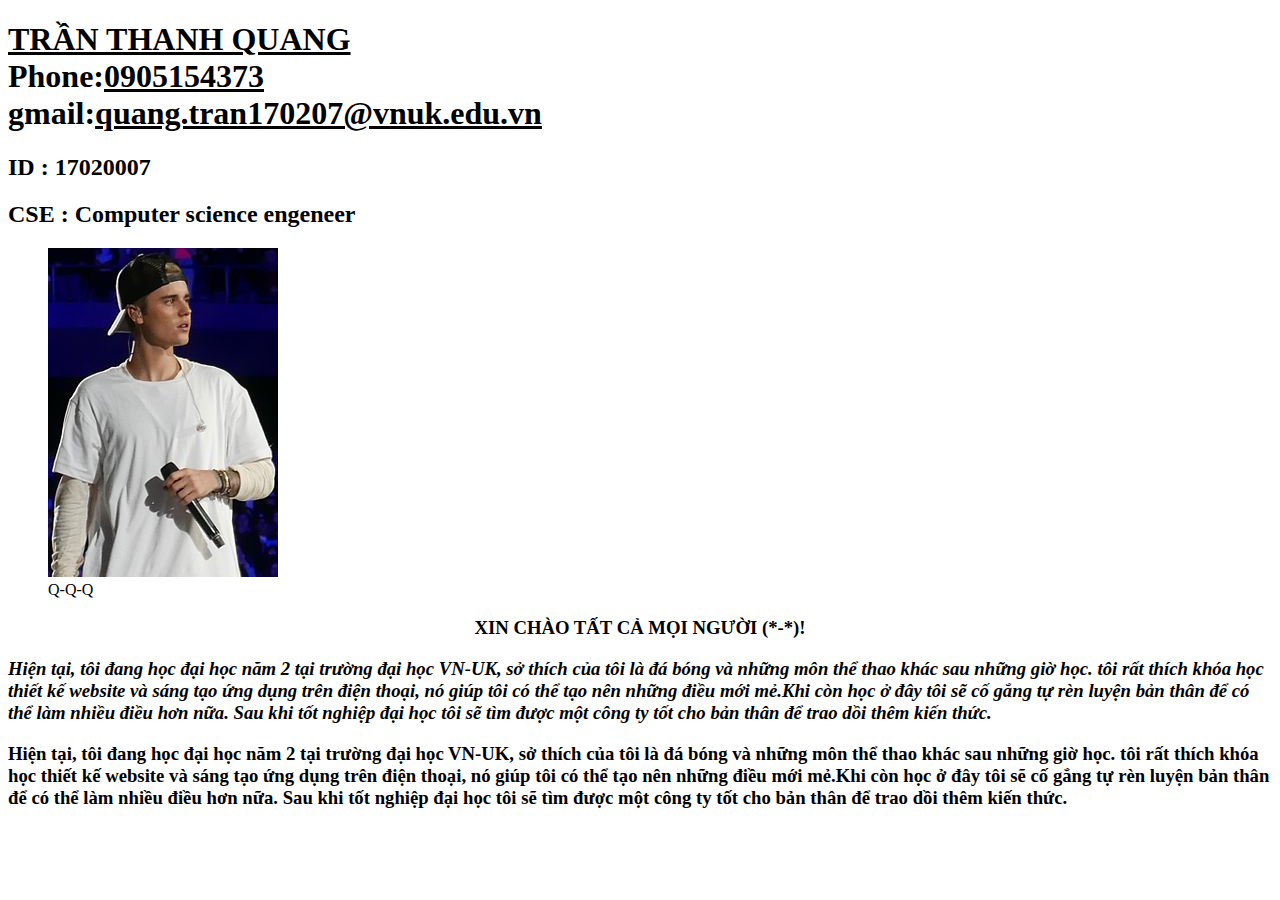
==== index.html @ 054e53ad "123" ====
<!DOCTYPE html>
<html>
  <head>
    <link rel="stylesheet" type = "text/css" href="./css/app.css">
    <meta charset="utf-8">
    <title>
      PERSON
    </title>
  </head>
  <body>
    <h1>
      <u>TRẦN THANH QUANG </u>   <br> Phone:<u>0905154373</u>     <br>      gmail:<u>quang.tran170207@vnuk.edu.vn</u>
    </h1>
    <h2>
      ID : 17020007
    </h2>
    <h2>
      CSE : Computer science engeneer
    </h2>
    <figure>
      <img src ="./images/Justin_Bieber_body.jpg" alt ="Quang">
      <figcaption>
        Q-Q-Q
      <figcaption>
    </figure>
    <h3>
    <p style="text-align:center;">
    <b>
      XIN CHÀO TẤT CẢ MỌI NGƯỜI (*-*)!
    </b>
    </p>
    <p>
    <i>
      Hiện tại, tôi đang học đại học năm 2 tại trường đại học VN-UK, sở thích của tôi là đá bóng và những môn thể thao khác sau những giờ học.
tôi rất thích khóa học thiết kế website và sáng tạo ứng dụng trên điện thoại, nó giúp tôi có thể tạo nên những điều mới mẻ.Khi còn học ở đây
tôi sẽ cố gắng tự rèn luyện bản thân để có thể làm nhiều điều hơn nữa. Sau khi tốt nghiệp đại học tôi sẽ tìm được một công ty tốt cho bản thân để trao dồi thêm kiến thức.
    </i>
    </p>
    <p>
    Hiện tại, tôi đang học đại học năm 2 tại trường đại học VN-UK, sở thích của tôi là đá bóng và những môn thể thao khác sau những giờ học.
tôi rất thích khóa học thiết kế website và sáng tạo ứng dụng trên điện thoại, nó giúp tôi có thể tạo nên những điều mới mẻ.Khi còn học ở đây
tôi sẽ cố gắng tự rèn luyện bản thân để có thể làm nhiều điều hơn nữa. Sau khi tốt nghiệp đại học tôi sẽ tìm được một công ty tốt cho bản thân để trao dồi thêm kiến thức.
    </p>
    </h3>
  </body>
</html>
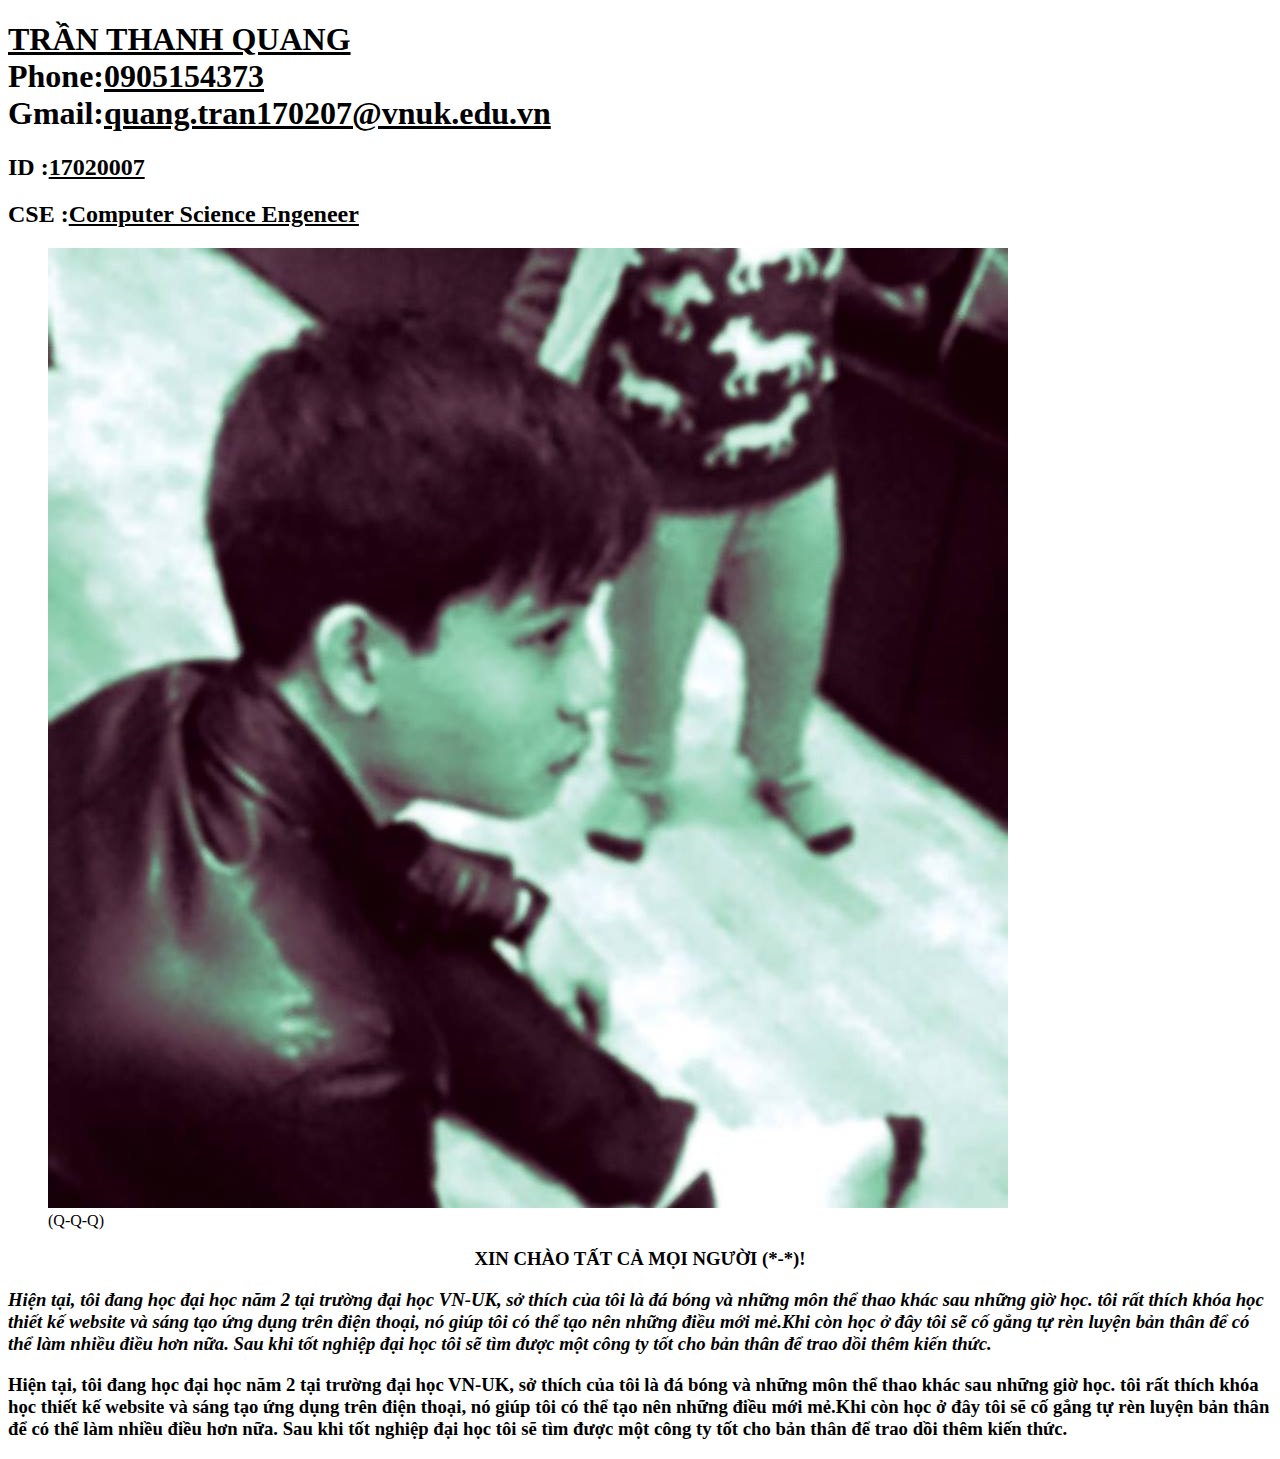
==== commit f25439df: "123123" ====
--- a/index.html
+++ b/index.html
@@ -9,18 +9,18 @@
   </head>
   <body>
     <h1>
-      <u>TRẦN THANH QUANG </u>   <br> Phone:<u>0905154373</u>     <br>      gmail:<u>quang.tran170207@vnuk.edu.vn</u>
+      <u>TRẦN THANH QUANG </u>   <br> Phone:<u>0905154373</u>     <br>      Gmail:<u>quang.tran170207@vnuk.edu.vn</u>
     </h1>
     <h2>
-      ID : 17020007
+      ID :<u>17020007</u>
     </h2>
     <h2>
-      CSE : Computer science engeneer
+      CSE :<u>Computer Science Engeneer</u>
     </h2>
     <figure>
-      <img src ="./images/Justin_Bieber_body.jpg" alt ="Quang">
+      <img src ="./images/thanhquang.jpg" alt ="Quang">
       <figcaption>
-        Q-Q-Q
+        (Q-Q-Q)
       <figcaption>
     </figure>
     <h3>
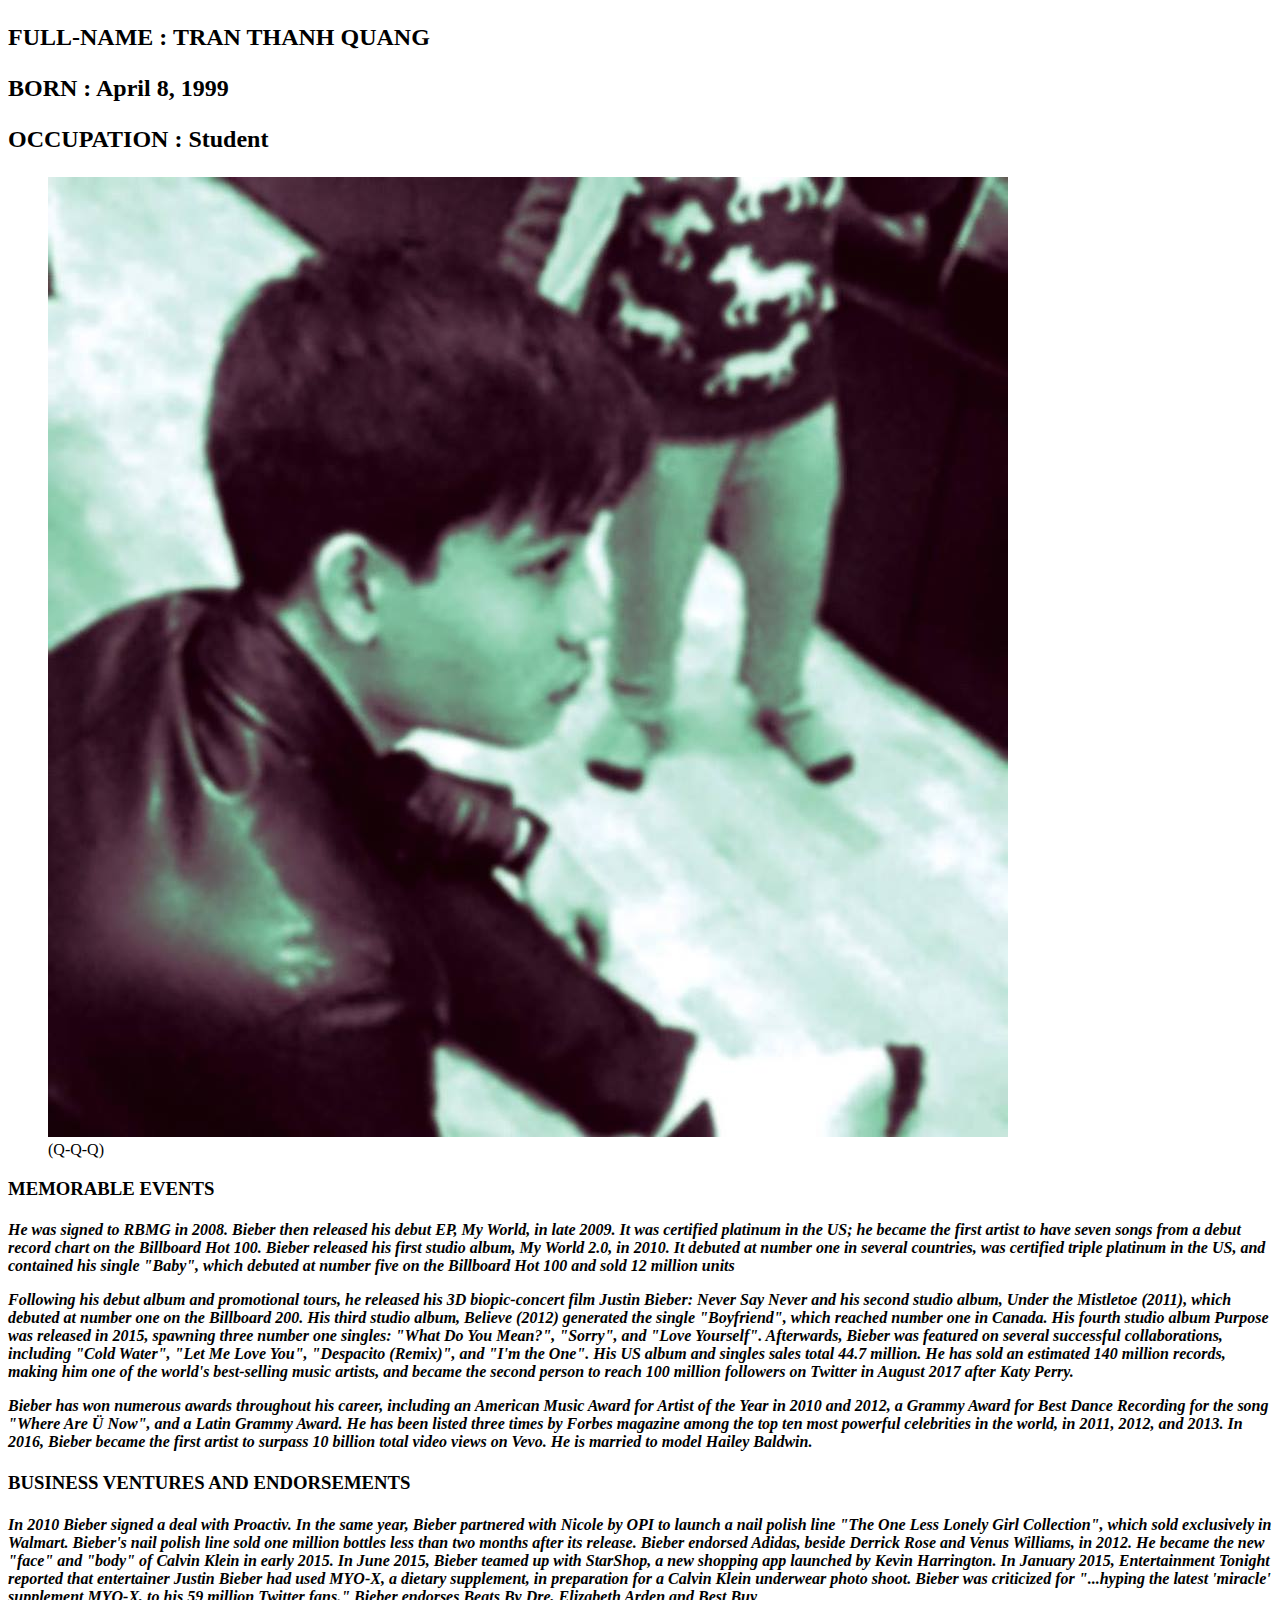
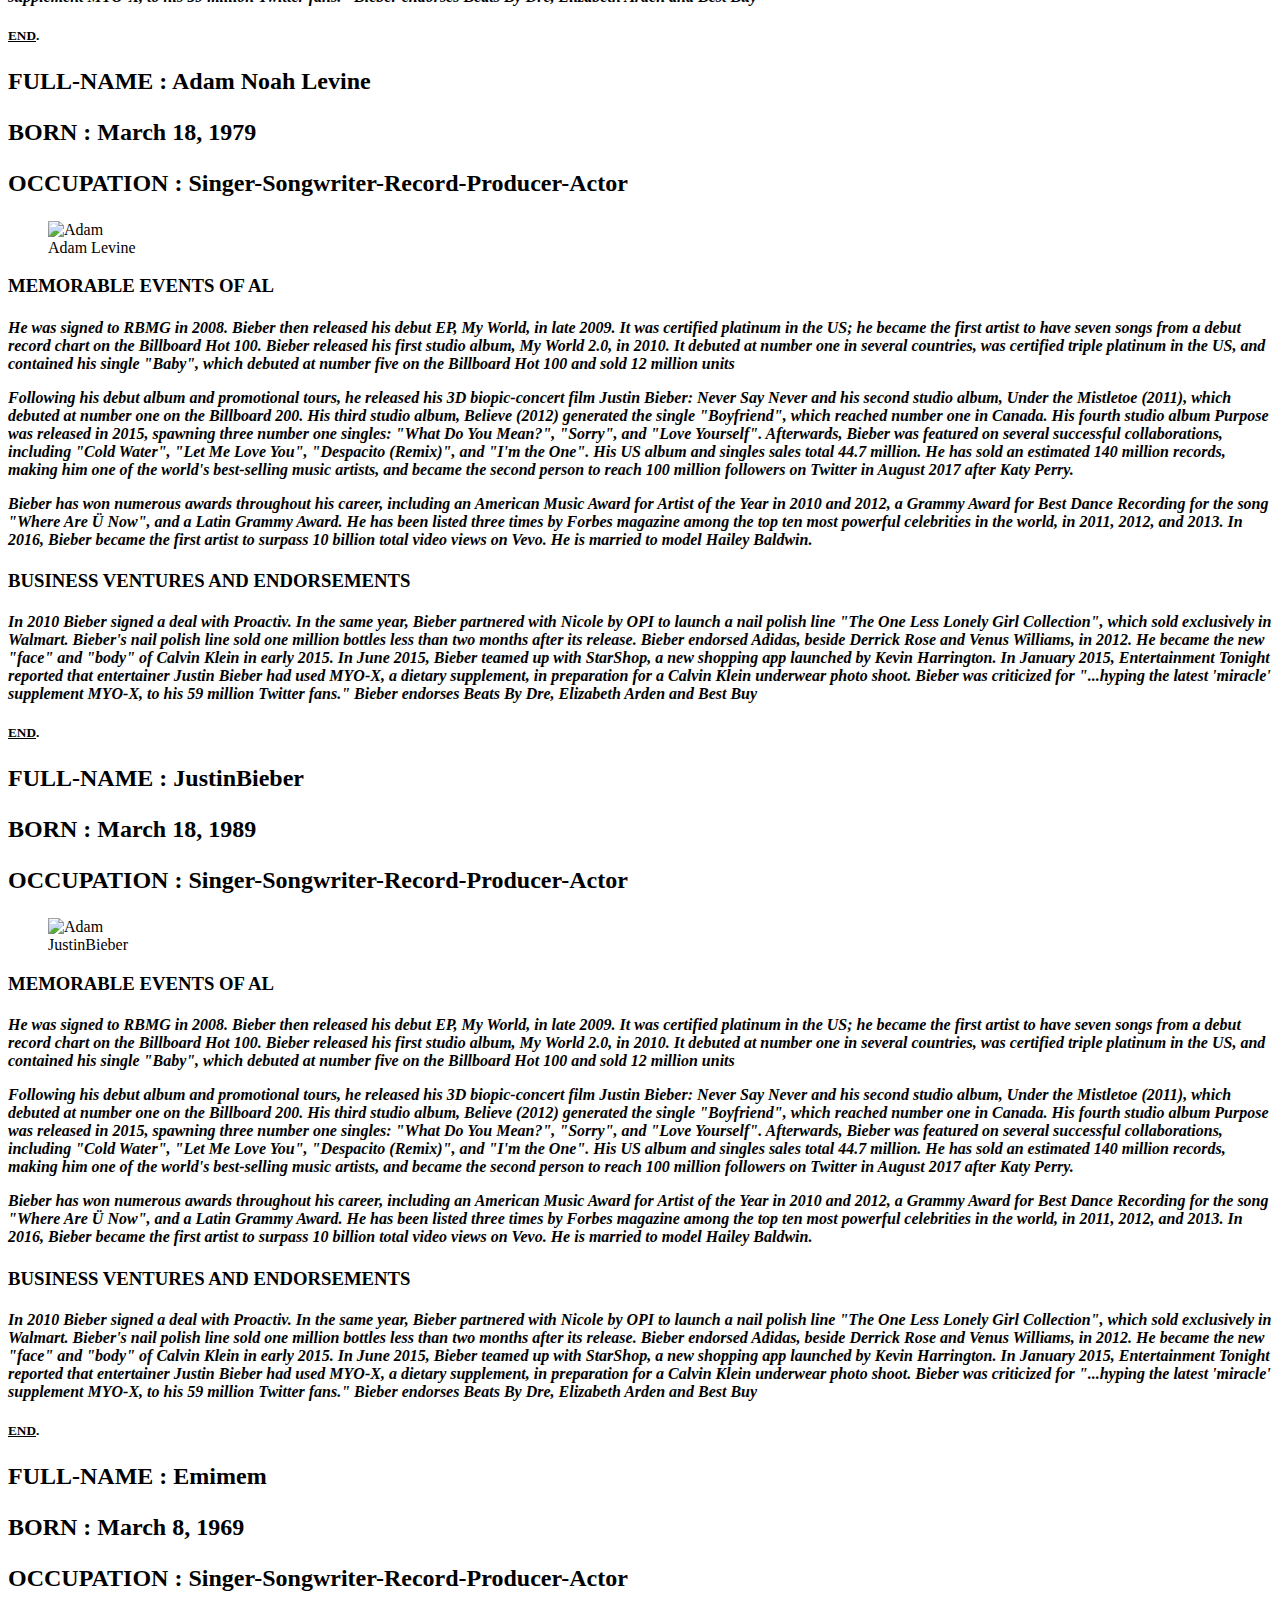
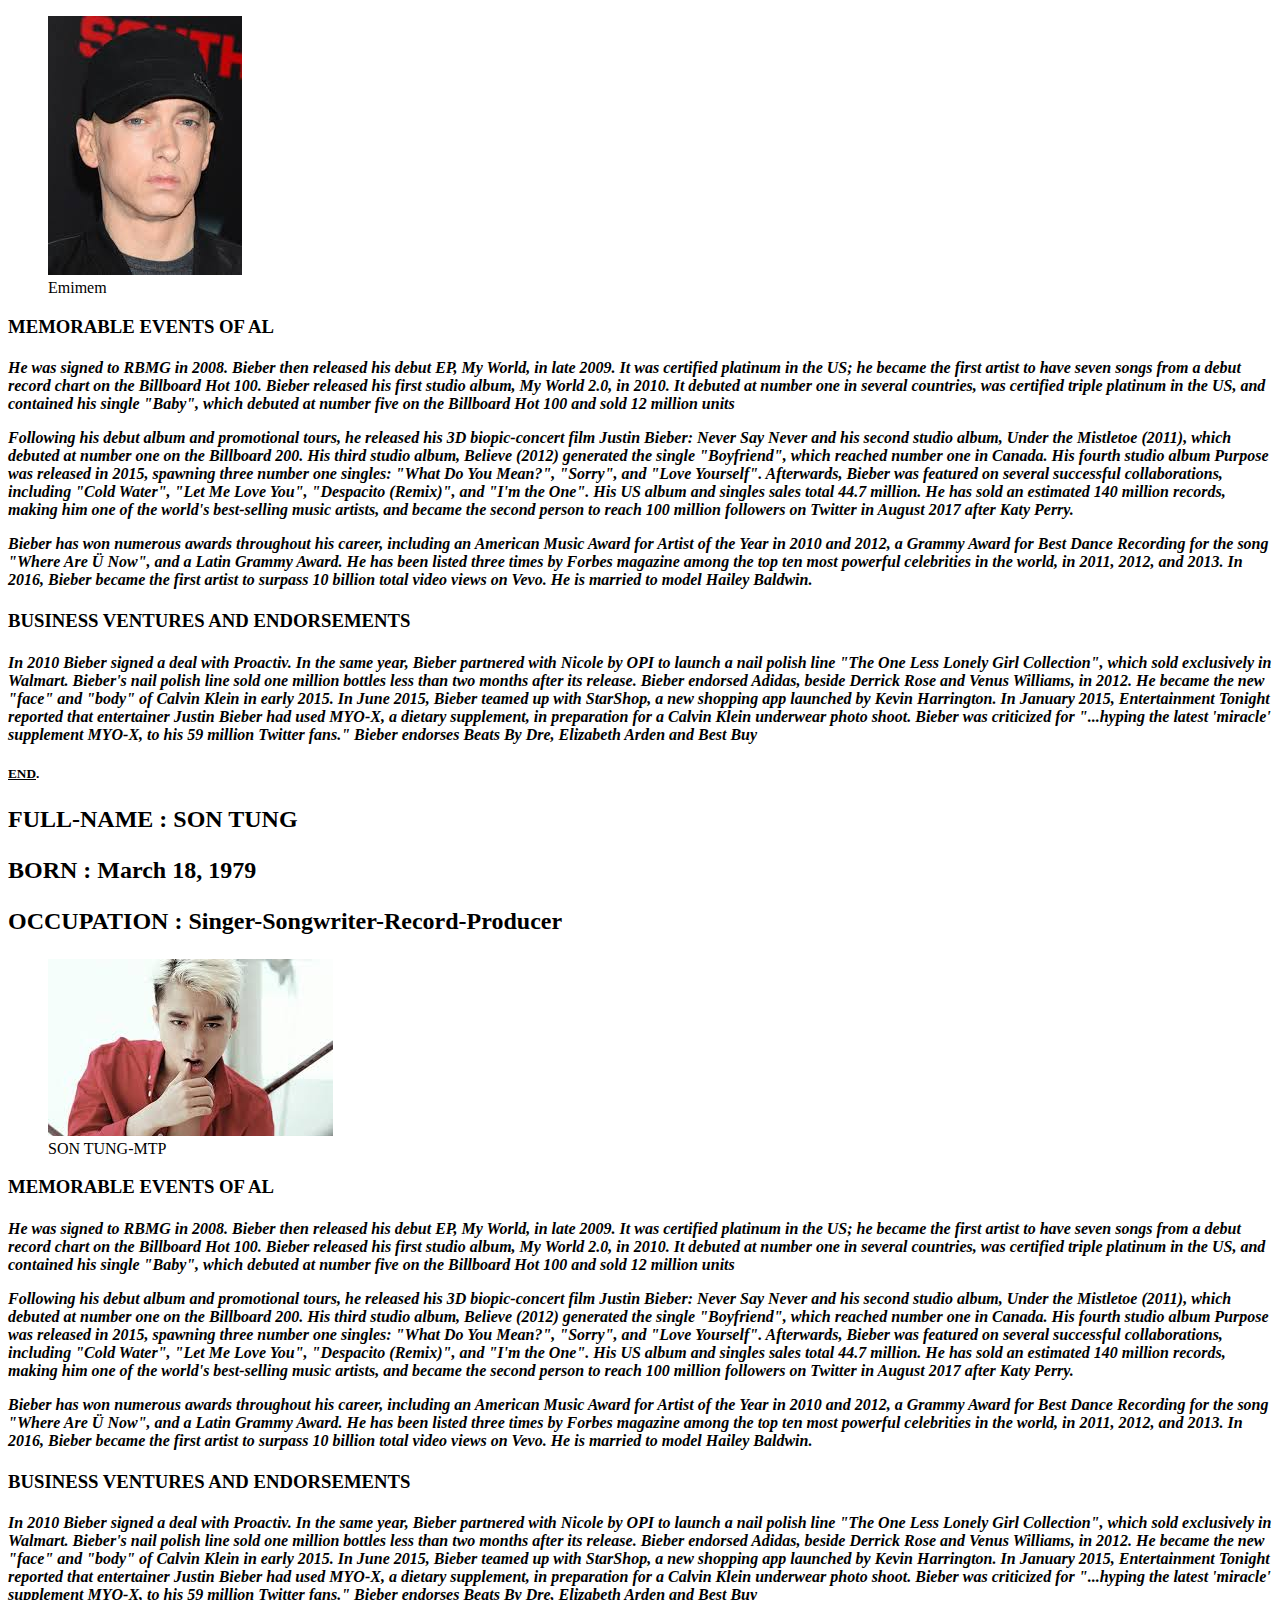
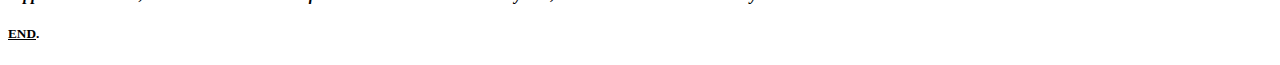
==== commit 58bd0acb: "thanhquang" ====
--- a/index.html
+++ b/index.html
@@ -4,18 +4,20 @@
     <link rel="stylesheet" type = "text/css" href="./css/app.css">
     <meta charset="utf-8">
     <title>
-      PERSON
+      ME
     </title>
   </head>
   <body>
-    <h1>
-      <u>TRẦN THANH QUANG </u>   <br> Phone:<u>0905154373</u>     <br>      Gmail:<u>quang.tran170207@vnuk.edu.vn</u>
-    </h1>
-    <h2>
-      ID :<u>17020007</u>
-    </h2>
-    <h2>
-      CSE :<u>Computer Science Engeneer</u>
+    <h2>
+      <p>
+        FULL-NAME : TRAN THANH QUANG
+      </p>
+      <p>
+        BORN : April 8, 1999
+      </p>
+      <p>
+        OCCUPATION : Student
+      </p>
     </h2>
     <figure>
       <img src ="./images/thanhquang.jpg" alt ="Quang">
@@ -24,23 +26,267 @@
       <figcaption>
     </figure>
     <h3>
-    <p style="text-align:center;">
-    <b>
-      XIN CHÀO TẤT CẢ MỌI NGƯỜI (*-*)!
-    </b>
-    </p>
-    <p>
-    <i>
-      Hiện tại, tôi đang học đại học năm 2 tại trường đại học VN-UK, sở thích của tôi là đá bóng và những môn thể thao khác sau những giờ học.
-tôi rất thích khóa học thiết kế website và sáng tạo ứng dụng trên điện thoại, nó giúp tôi có thể tạo nên những điều mới mẻ.Khi còn học ở đây
-tôi sẽ cố gắng tự rèn luyện bản thân để có thể làm nhiều điều hơn nữa. Sau khi tốt nghiệp đại học tôi sẽ tìm được một công ty tốt cho bản thân để trao dồi thêm kiến thức.
-    </i>
-    </p>
-    <p>
-    Hiện tại, tôi đang học đại học năm 2 tại trường đại học VN-UK, sở thích của tôi là đá bóng và những môn thể thao khác sau những giờ học.
-tôi rất thích khóa học thiết kế website và sáng tạo ứng dụng trên điện thoại, nó giúp tôi có thể tạo nên những điều mới mẻ.Khi còn học ở đây
-tôi sẽ cố gắng tự rèn luyện bản thân để có thể làm nhiều điều hơn nữa. Sau khi tốt nghiệp đại học tôi sẽ tìm được một công ty tốt cho bản thân để trao dồi thêm kiến thức.
-    </p>
-    </h3>
+        MEMORABLE EVENTS
+    </h3>
+    <h4>
+      <p>
+        <i>
+        He was signed to RBMG in 2008. Bieber then released his debut EP, My World, in late 2009. It was certified platinum in the US; he became the first artist to have seven songs from a debut record chart on the Billboard Hot 100. Bieber released his first studio album, My World 2.0, in 2010.
+        It debuted at number one in several countries, was certified triple platinum in the US, and contained his single "Baby", which debuted at number five on the Billboard Hot 100 and sold 12 million units
+        </i>
+      </p>
+      <p>
+        <i>
+        Following his debut album and promotional tours, he released his 3D biopic-concert film Justin Bieber: Never Say Never and his second studio album, Under the Mistletoe (2011), which debuted at number one on the Billboard 200. His third studio album, Believe (2012) generated the single "Boyfriend",
+        which reached number one in Canada. His fourth studio album Purpose was released in 2015, spawning three number one singles: "What Do You Mean?", "Sorry", and "Love Yourself". Afterwards, Bieber was featured on several successful collaborations, including "Cold Water", "Let Me Love You", "Despacito (Remix)",
+        and "I'm the One". His US album and singles sales total 44.7 million. He has sold an estimated 140 million records, making him one of the world's best-selling music artists, and became the second person to reach 100 million followers on Twitter in August 2017 after Katy Perry.
+        </i>
+      </p>
+      <p>
+        <i>
+        Bieber has won numerous awards throughout his career, including an American Music Award for Artist of the Year in 2010 and 2012, a Grammy Award for Best Dance Recording for the song "Where Are Ü Now", and a Latin Grammy Award. He has been listed three times by Forbes magazine among the top ten most powerful celebrities in the world,
+        in 2011, 2012, and 2013. In 2016, Bieber became the first artist to surpass 10 billion total video views on Vevo. He is married to model Hailey Baldwin.
+        </i>
+      </p>
+    </h4>
+    <h3>
+        BUSINESS VENTURES AND ENDORSEMENTS
+    </h3>
+    <h4>
+      <p>
+        <i>
+          In 2010 Bieber signed a deal with Proactiv. In the same year, Bieber partnered with Nicole by OPI to launch a nail polish line "The One Less Lonely Girl Collection", which sold exclusively in Walmart. Bieber's nail polish line sold one million bottles less than two months after its release.
+          Bieber endorsed Adidas, beside Derrick Rose and Venus Williams, in 2012. He became the new "face" and "body" of Calvin Klein in early 2015. In June 2015, Bieber teamed up with StarShop, a new shopping app launched by Kevin Harrington.
+          In January 2015, Entertainment Tonight reported that entertainer Justin Bieber had used MYO-X, a dietary supplement, in preparation for a Calvin Klein underwear photo shoot. Bieber was criticized for "...hyping the latest 'miracle' supplement MYO-X, to his 59 million Twitter fans." Bieber endorses Beats By Dre, Elizabeth Arden and Best Buy
+        </i>
+      </p>
+    </h4>
+    <h5>
+      <u>END</u>.
+    </h5>
+    <h2>
+      <p>
+        FULL-NAME : Adam Noah Levine
+      </p>
+      <p>
+        BORN : March 18, 1979
+      </p>
+      <p>
+        OCCUPATION : Singer-Songwriter-Record-Producer-Actor
+      </p>
+    </h2>
+    <figure>
+      <img src="./images/Adamface.jpg" alt="Adam">
+      <figcaption>
+         Adam Levine
+      </figcaption>
+    </figure>
+    <h3>
+        MEMORABLE EVENTS OF AL
+    </h3>
+    <h4>
+      <p>
+        <i>
+        He was signed to RBMG in 2008. Bieber then released his debut EP, My World, in late 2009. It was certified platinum in the US; he became the first artist to have seven songs from a debut record chart on the Billboard Hot 100. Bieber released his first studio album, My World 2.0, in 2010.
+        It debuted at number one in several countries, was certified triple platinum in the US, and contained his single "Baby", which debuted at number five on the Billboard Hot 100 and sold 12 million units
+        </i>
+      </p>
+      <p>
+        <i>
+        Following his debut album and promotional tours, he released his 3D biopic-concert film Justin Bieber: Never Say Never and his second studio album, Under the Mistletoe (2011), which debuted at number one on the Billboard 200. His third studio album, Believe (2012) generated the single "Boyfriend",
+        which reached number one in Canada. His fourth studio album Purpose was released in 2015, spawning three number one singles: "What Do You Mean?", "Sorry", and "Love Yourself". Afterwards, Bieber was featured on several successful collaborations, including "Cold Water", "Let Me Love You", "Despacito (Remix)",
+        and "I'm the One". His US album and singles sales total 44.7 million. He has sold an estimated 140 million records, making him one of the world's best-selling music artists, and became the second person to reach 100 million followers on Twitter in August 2017 after Katy Perry.
+        </i>
+      </p>
+      <p>
+        <i>
+        Bieber has won numerous awards throughout his career, including an American Music Award for Artist of the Year in 2010 and 2012, a Grammy Award for Best Dance Recording for the song "Where Are Ü Now", and a Latin Grammy Award. He has been listed three times by Forbes magazine among the top ten most powerful celebrities in the world,
+        in 2011, 2012, and 2013. In 2016, Bieber became the first artist to surpass 10 billion total video views on Vevo. He is married to model Hailey Baldwin.
+        </i>
+      </p>
+    </h4>
+    <h3>
+        BUSINESS VENTURES AND ENDORSEMENTS
+    </h3>
+    <h4>
+      <p>
+        <i>
+          In 2010 Bieber signed a deal with Proactiv. In the same year, Bieber partnered with Nicole by OPI to launch a nail polish line "The One Less Lonely Girl Collection", which sold exclusively in Walmart. Bieber's nail polish line sold one million bottles less than two months after its release.
+          Bieber endorsed Adidas, beside Derrick Rose and Venus Williams, in 2012. He became the new "face" and "body" of Calvin Klein in early 2015. In June 2015, Bieber teamed up with StarShop, a new shopping app launched by Kevin Harrington.
+          In January 2015, Entertainment Tonight reported that entertainer Justin Bieber had used MYO-X, a dietary supplement, in preparation for a Calvin Klein underwear photo shoot. Bieber was criticized for "...hyping the latest 'miracle' supplement MYO-X, to his 59 million Twitter fans." Bieber endorses Beats By Dre, Elizabeth Arden and Best Buy
+        </i>
+      </p>
+    </h4>
+    <h5>
+      <u>END</u>.
+    </h5>
+    <h2>
+      <p>
+        FULL-NAME : JustinBieber
+      </p>
+      <p>
+        BORN : March 18, 1989
+      </p>
+      <p>
+        OCCUPATION : Singer-Songwriter-Record-Producer-Actor
+      </p>
+    </h2>
+    <figure>
+      <img src="./images/Justinface.jpg" alt="Adam">
+      <figcaption>
+         JustinBieber
+      </figcaption>
+    </figure>
+    <h3>
+        MEMORABLE EVENTS OF AL
+    </h3>
+    <h4>
+      <p>
+        <i>
+        He was signed to RBMG in 2008. Bieber then released his debut EP, My World, in late 2009. It was certified platinum in the US; he became the first artist to have seven songs from a debut record chart on the Billboard Hot 100. Bieber released his first studio album, My World 2.0, in 2010.
+        It debuted at number one in several countries, was certified triple platinum in the US, and contained his single "Baby", which debuted at number five on the Billboard Hot 100 and sold 12 million units
+        </i>
+      </p>
+      <p>
+        <i>
+        Following his debut album and promotional tours, he released his 3D biopic-concert film Justin Bieber: Never Say Never and his second studio album, Under the Mistletoe (2011), which debuted at number one on the Billboard 200. His third studio album, Believe (2012) generated the single "Boyfriend",
+        which reached number one in Canada. His fourth studio album Purpose was released in 2015, spawning three number one singles: "What Do You Mean?", "Sorry", and "Love Yourself". Afterwards, Bieber was featured on several successful collaborations, including "Cold Water", "Let Me Love You", "Despacito (Remix)",
+        and "I'm the One". His US album and singles sales total 44.7 million. He has sold an estimated 140 million records, making him one of the world's best-selling music artists, and became the second person to reach 100 million followers on Twitter in August 2017 after Katy Perry.
+        </i>
+      </p>
+      <p>
+        <i>
+        Bieber has won numerous awards throughout his career, including an American Music Award for Artist of the Year in 2010 and 2012, a Grammy Award for Best Dance Recording for the song "Where Are Ü Now", and a Latin Grammy Award. He has been listed three times by Forbes magazine among the top ten most powerful celebrities in the world,
+        in 2011, 2012, and 2013. In 2016, Bieber became the first artist to surpass 10 billion total video views on Vevo. He is married to model Hailey Baldwin.
+        </i>
+      </p>
+    </h4>
+    <h3>
+        BUSINESS VENTURES AND ENDORSEMENTS
+    </h3>
+    <h4>
+      <p>
+        <i>
+          In 2010 Bieber signed a deal with Proactiv. In the same year, Bieber partnered with Nicole by OPI to launch a nail polish line "The One Less Lonely Girl Collection", which sold exclusively in Walmart. Bieber's nail polish line sold one million bottles less than two months after its release.
+          Bieber endorsed Adidas, beside Derrick Rose and Venus Williams, in 2012. He became the new "face" and "body" of Calvin Klein in early 2015. In June 2015, Bieber teamed up with StarShop, a new shopping app launched by Kevin Harrington.
+          In January 2015, Entertainment Tonight reported that entertainer Justin Bieber had used MYO-X, a dietary supplement, in preparation for a Calvin Klein underwear photo shoot. Bieber was criticized for "...hyping the latest 'miracle' supplement MYO-X, to his 59 million Twitter fans." Bieber endorses Beats By Dre, Elizabeth Arden and Best Buy
+        </i>
+      </p>
+    </h4>
+    <h5>
+      <u>END</u>.
+    </h5>
+    <h2>
+      <p>
+        FULL-NAME : Emimem
+      </p>
+      <p>
+        BORN : March 8, 1969
+      </p>
+      <p>
+        OCCUPATION : Singer-Songwriter-Record-Producer-Actor
+      </p>
+    </h2>
+    <figure>
+      <img src="./images/emimemface.jpg" alt="Adam">
+      <figcaption>
+         Emimem
+      </figcaption>
+    </figure>
+    <h3>
+        MEMORABLE EVENTS OF AL
+    </h3>
+    <h4>
+      <p>
+        <i>
+        He was signed to RBMG in 2008. Bieber then released his debut EP, My World, in late 2009. It was certified platinum in the US; he became the first artist to have seven songs from a debut record chart on the Billboard Hot 100. Bieber released his first studio album, My World 2.0, in 2010.
+        It debuted at number one in several countries, was certified triple platinum in the US, and contained his single "Baby", which debuted at number five on the Billboard Hot 100 and sold 12 million units
+        </i>
+      </p>
+      <p>
+        <i>
+        Following his debut album and promotional tours, he released his 3D biopic-concert film Justin Bieber: Never Say Never and his second studio album, Under the Mistletoe (2011), which debuted at number one on the Billboard 200. His third studio album, Believe (2012) generated the single "Boyfriend",
+        which reached number one in Canada. His fourth studio album Purpose was released in 2015, spawning three number one singles: "What Do You Mean?", "Sorry", and "Love Yourself". Afterwards, Bieber was featured on several successful collaborations, including "Cold Water", "Let Me Love You", "Despacito (Remix)",
+        and "I'm the One". His US album and singles sales total 44.7 million. He has sold an estimated 140 million records, making him one of the world's best-selling music artists, and became the second person to reach 100 million followers on Twitter in August 2017 after Katy Perry.
+        </i>
+      </p>
+      <p>
+        <i>
+        Bieber has won numerous awards throughout his career, including an American Music Award for Artist of the Year in 2010 and 2012, a Grammy Award for Best Dance Recording for the song "Where Are Ü Now", and a Latin Grammy Award. He has been listed three times by Forbes magazine among the top ten most powerful celebrities in the world,
+        in 2011, 2012, and 2013. In 2016, Bieber became the first artist to surpass 10 billion total video views on Vevo. He is married to model Hailey Baldwin.
+        </i>
+      </p>
+    </h4>
+    <h3>
+        BUSINESS VENTURES AND ENDORSEMENTS
+    </h3>
+    <h4>
+      <p>
+        <i>
+          In 2010 Bieber signed a deal with Proactiv. In the same year, Bieber partnered with Nicole by OPI to launch a nail polish line "The One Less Lonely Girl Collection", which sold exclusively in Walmart. Bieber's nail polish line sold one million bottles less than two months after its release.
+          Bieber endorsed Adidas, beside Derrick Rose and Venus Williams, in 2012. He became the new "face" and "body" of Calvin Klein in early 2015. In June 2015, Bieber teamed up with StarShop, a new shopping app launched by Kevin Harrington.
+          In January 2015, Entertainment Tonight reported that entertainer Justin Bieber had used MYO-X, a dietary supplement, in preparation for a Calvin Klein underwear photo shoot. Bieber was criticized for "...hyping the latest 'miracle' supplement MYO-X, to his 59 million Twitter fans." Bieber endorses Beats By Dre, Elizabeth Arden and Best Buy
+        </i>
+      </p>
+    </h4>
+    <h5>
+      <u>END</u>.
+    </h5>
+    <h2>
+      <p>
+        FULL-NAME : SON TUNG
+      </p>
+      <p>
+        BORN : March 18, 1979
+      </p>
+      <p>
+        OCCUPATION : Singer-Songwriter-Record-Producer
+      </p>
+    </h2>
+    <figure>
+      <img src="./images/songtungface.jpg" alt="Adam">
+      <figcaption>
+         SON TUNG-MTP
+      </figcaption>
+    </figure>
+    <h3>
+        MEMORABLE EVENTS OF AL
+    </h3>
+    <h4>
+      <p>
+        <i>
+        He was signed to RBMG in 2008. Bieber then released his debut EP, My World, in late 2009. It was certified platinum in the US; he became the first artist to have seven songs from a debut record chart on the Billboard Hot 100. Bieber released his first studio album, My World 2.0, in 2010.
+        It debuted at number one in several countries, was certified triple platinum in the US, and contained his single "Baby", which debuted at number five on the Billboard Hot 100 and sold 12 million units
+        </i>
+      </p>
+      <p>
+        <i>
+        Following his debut album and promotional tours, he released his 3D biopic-concert film Justin Bieber: Never Say Never and his second studio album, Under the Mistletoe (2011), which debuted at number one on the Billboard 200. His third studio album, Believe (2012) generated the single "Boyfriend",
+        which reached number one in Canada. His fourth studio album Purpose was released in 2015, spawning three number one singles: "What Do You Mean?", "Sorry", and "Love Yourself". Afterwards, Bieber was featured on several successful collaborations, including "Cold Water", "Let Me Love You", "Despacito (Remix)",
+        and "I'm the One". His US album and singles sales total 44.7 million. He has sold an estimated 140 million records, making him one of the world's best-selling music artists, and became the second person to reach 100 million followers on Twitter in August 2017 after Katy Perry.
+        </i>
+      </p>
+      <p>
+        <i>
+        Bieber has won numerous awards throughout his career, including an American Music Award for Artist of the Year in 2010 and 2012, a Grammy Award for Best Dance Recording for the song "Where Are Ü Now", and a Latin Grammy Award. He has been listed three times by Forbes magazine among the top ten most powerful celebrities in the world,
+        in 2011, 2012, and 2013. In 2016, Bieber became the first artist to surpass 10 billion total video views on Vevo. He is married to model Hailey Baldwin.
+        </i>
+      </p>
+    </h4>
+    <h3>
+        BUSINESS VENTURES AND ENDORSEMENTS
+    </h3>
+    <h4>
+      <p>
+        <i>
+          In 2010 Bieber signed a deal with Proactiv. In the same year, Bieber partnered with Nicole by OPI to launch a nail polish line "The One Less Lonely Girl Collection", which sold exclusively in Walmart. Bieber's nail polish line sold one million bottles less than two months after its release.
+          Bieber endorsed Adidas, beside Derrick Rose and Venus Williams, in 2012. He became the new "face" and "body" of Calvin Klein in early 2015. In June 2015, Bieber teamed up with StarShop, a new shopping app launched by Kevin Harrington.
+          In January 2015, Entertainment Tonight reported that entertainer Justin Bieber had used MYO-X, a dietary supplement, in preparation for a Calvin Klein underwear photo shoot. Bieber was criticized for "...hyping the latest 'miracle' supplement MYO-X, to his 59 million Twitter fans." Bieber endorses Beats By Dre, Elizabeth Arden and Best Buy
+        </i>
+      </p>
+    </h4>
+    <h5>
+      <u>END</u>.
+    </h5>
   </body>
 </html>
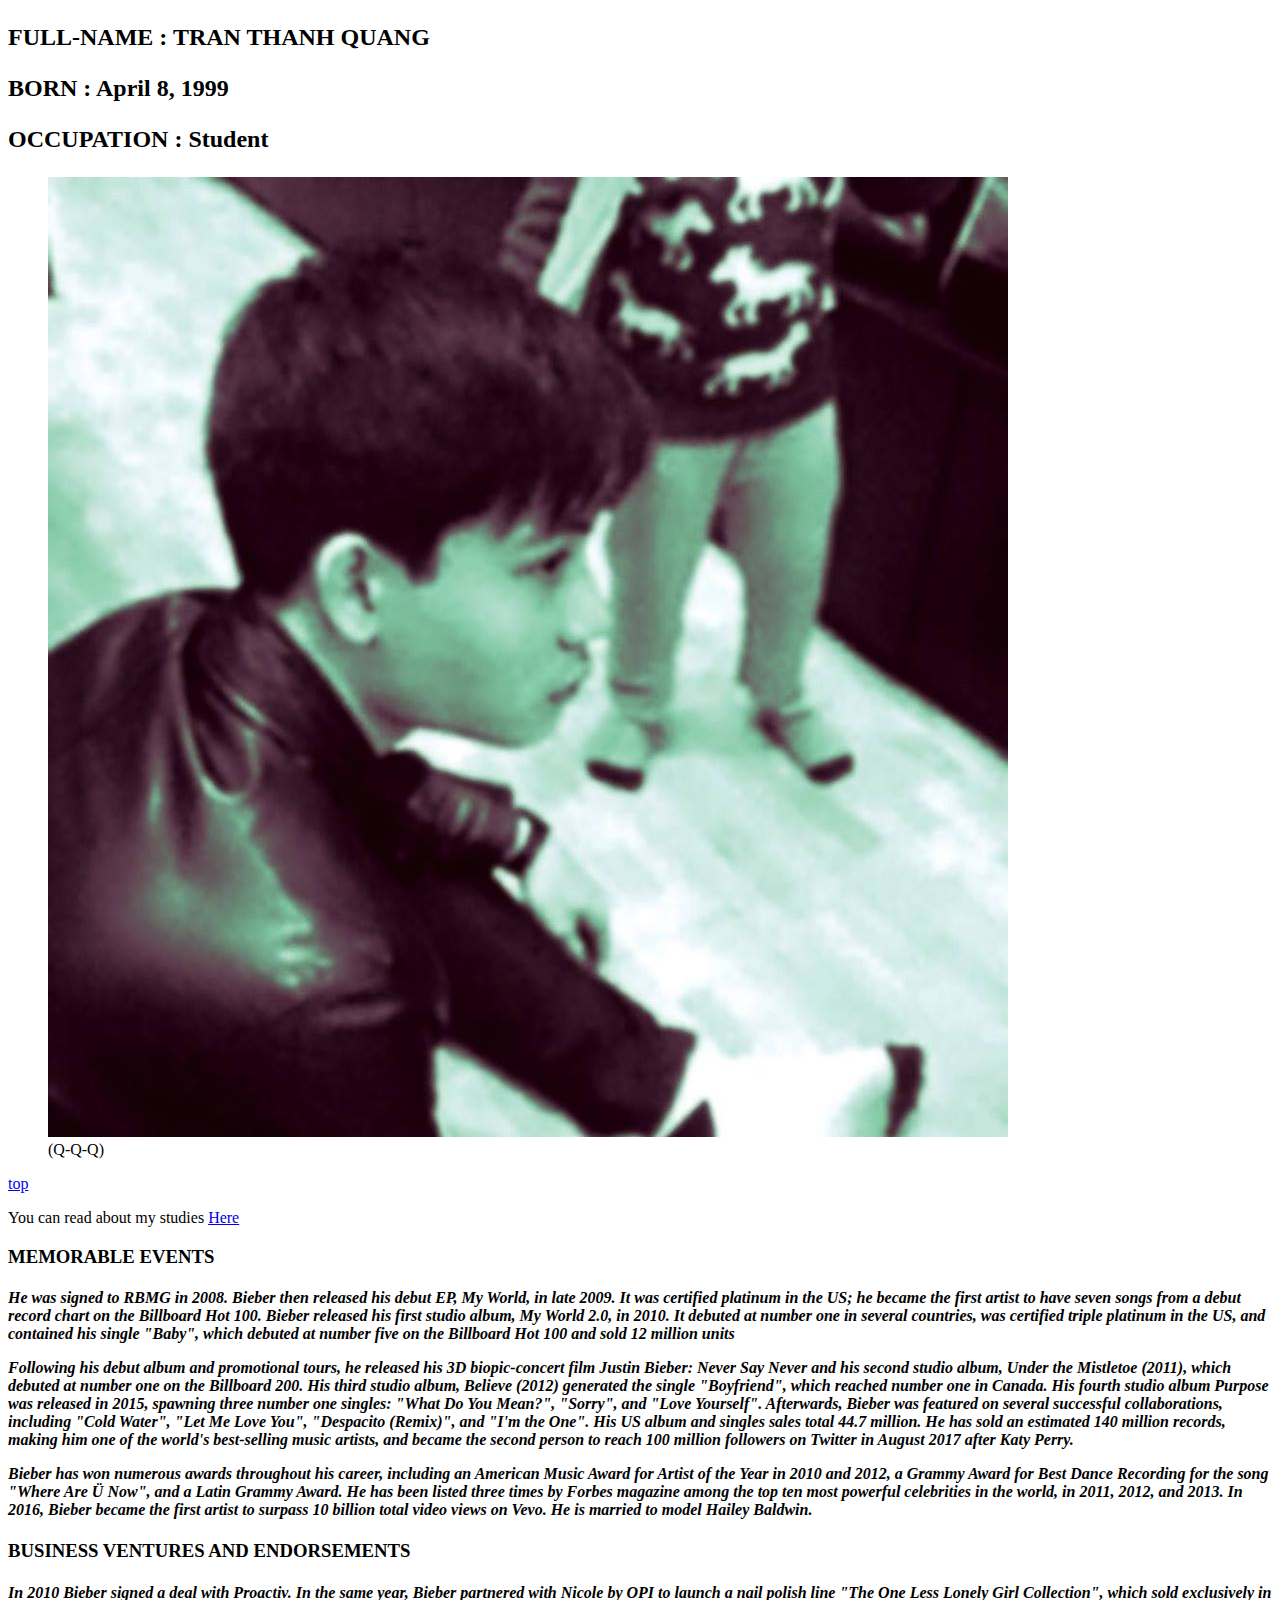
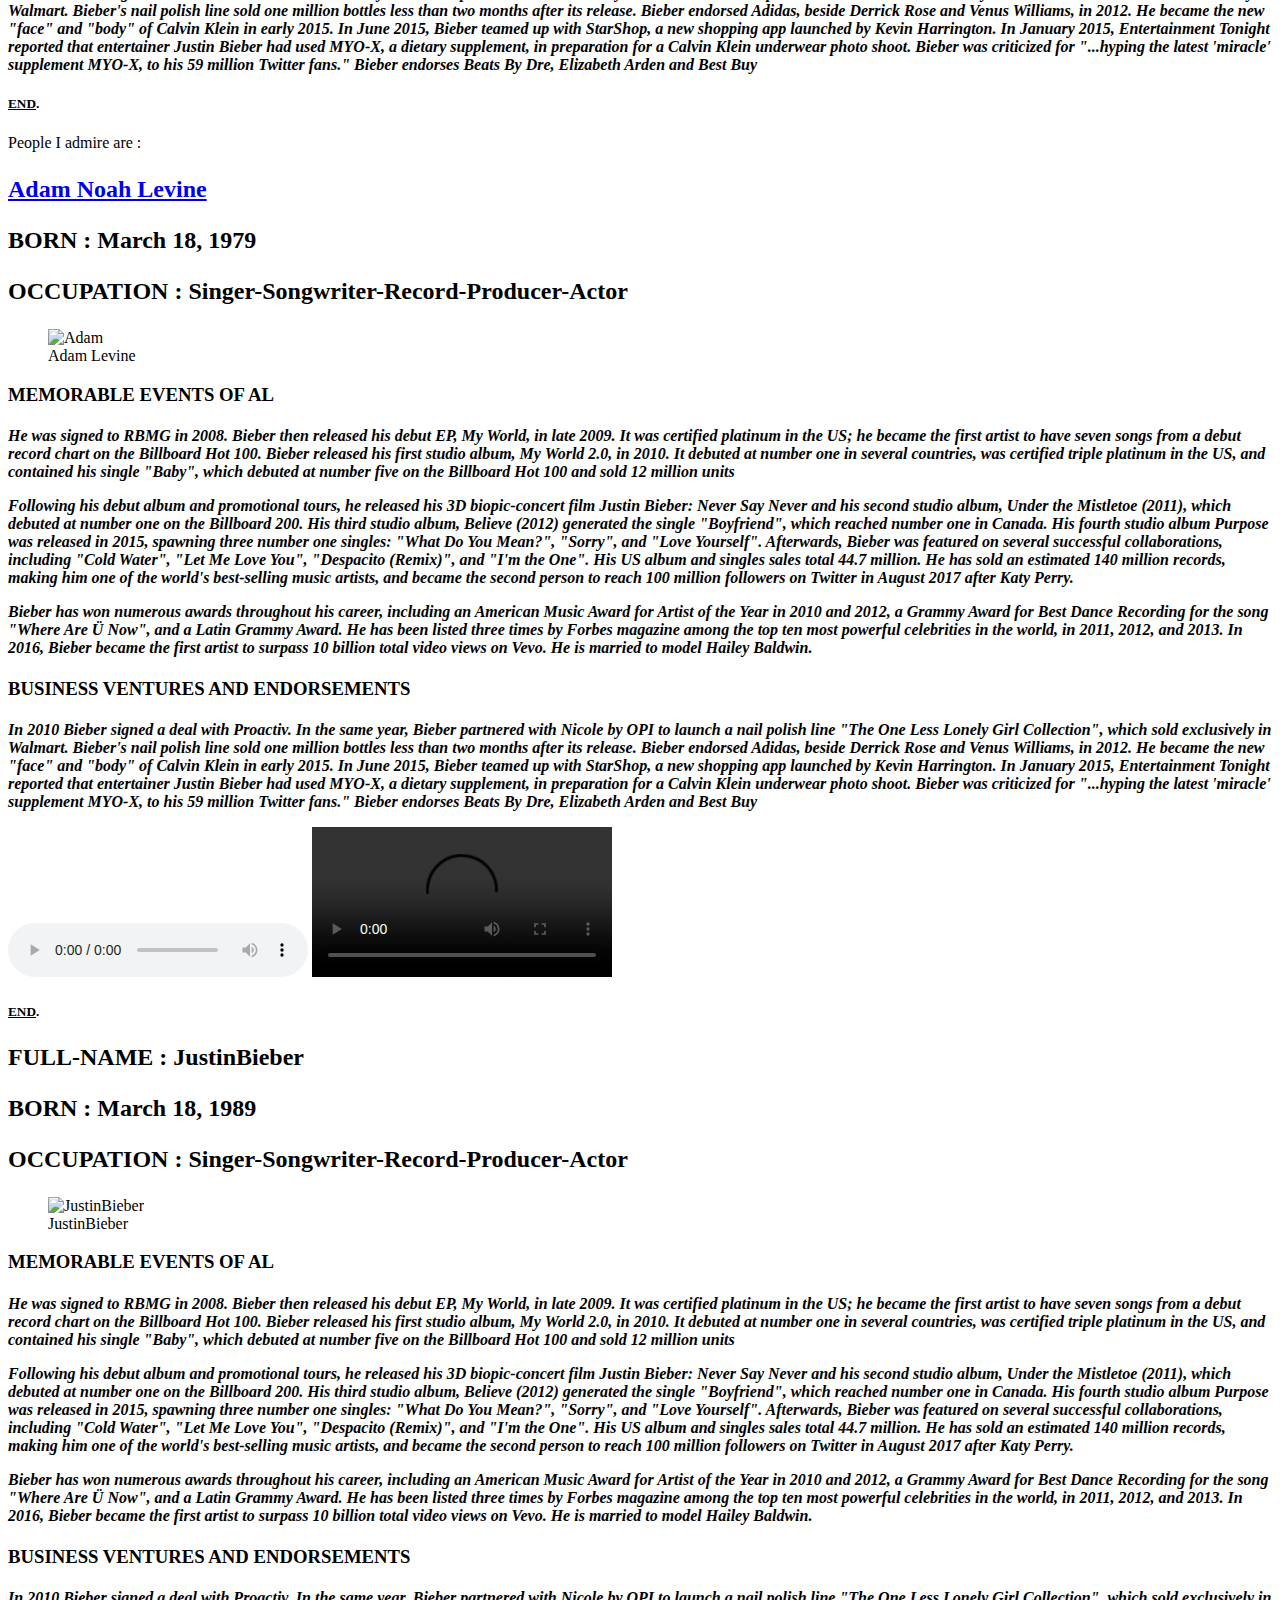
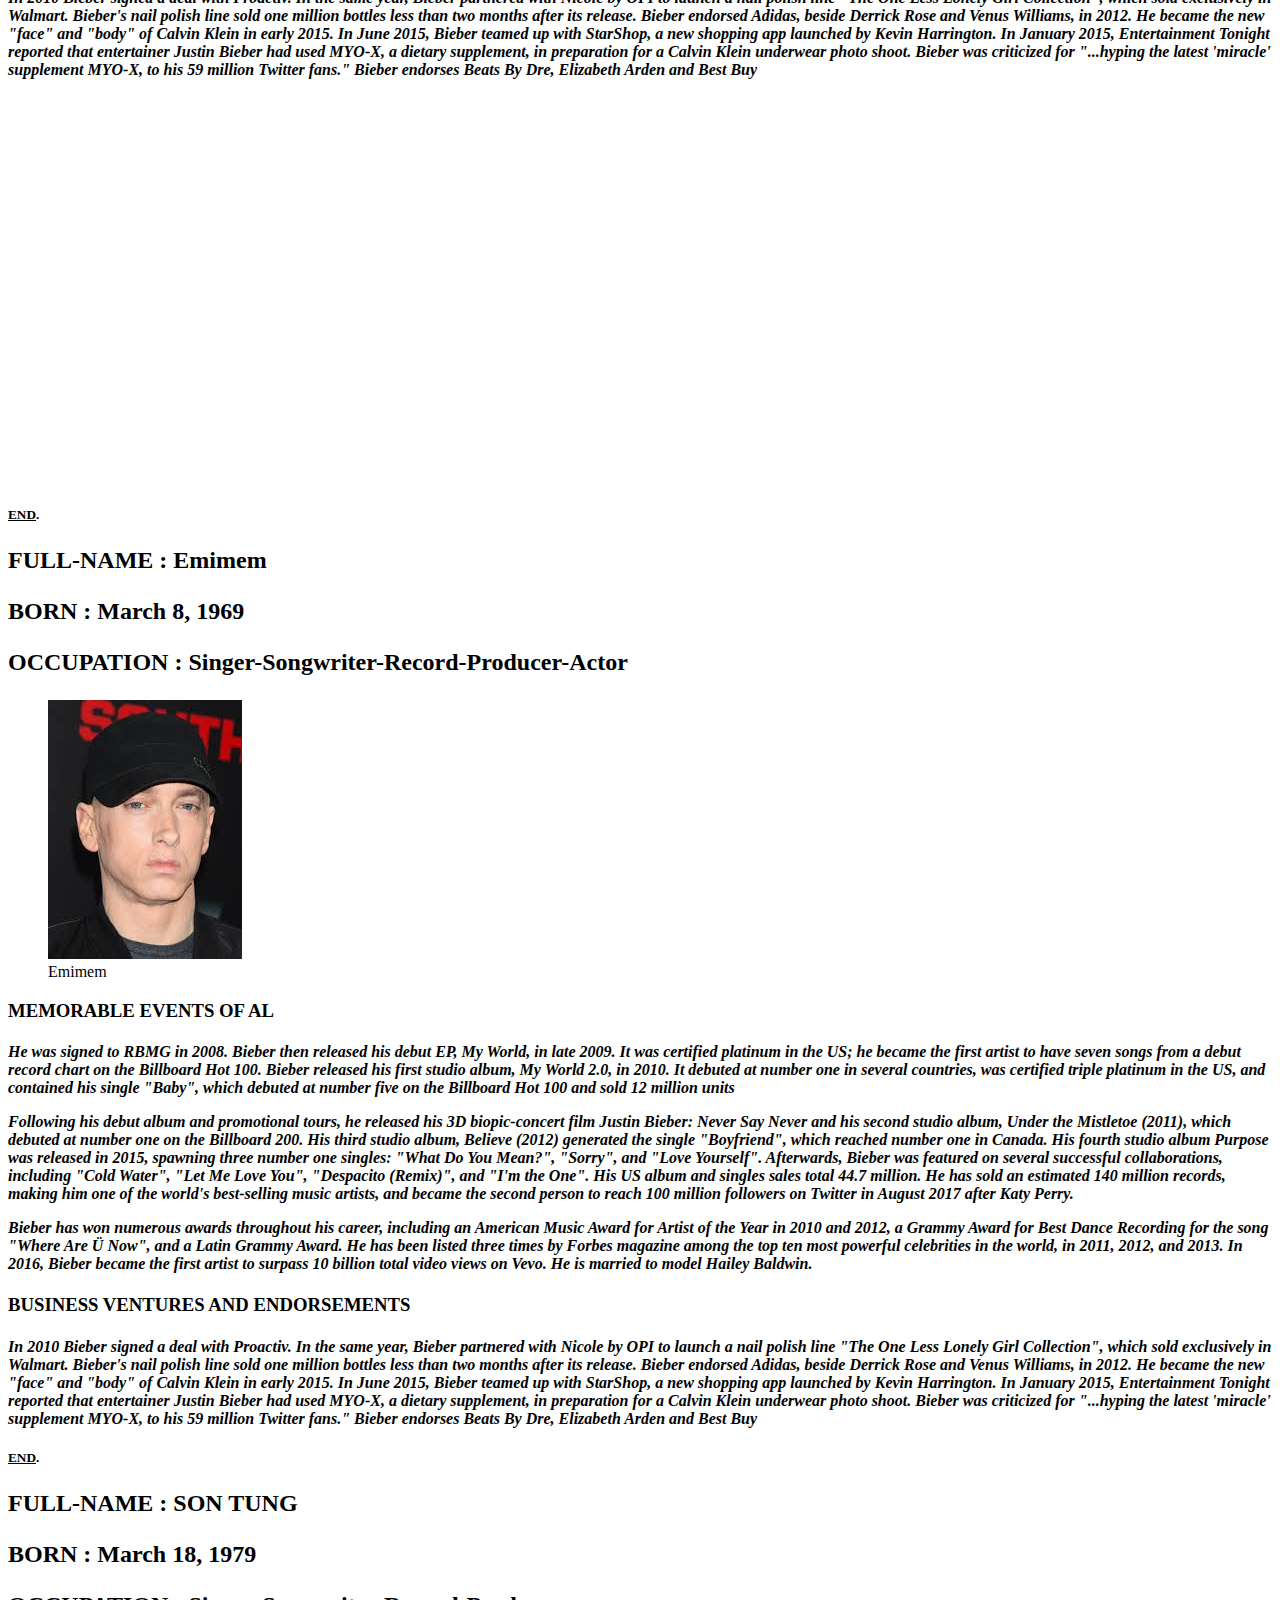
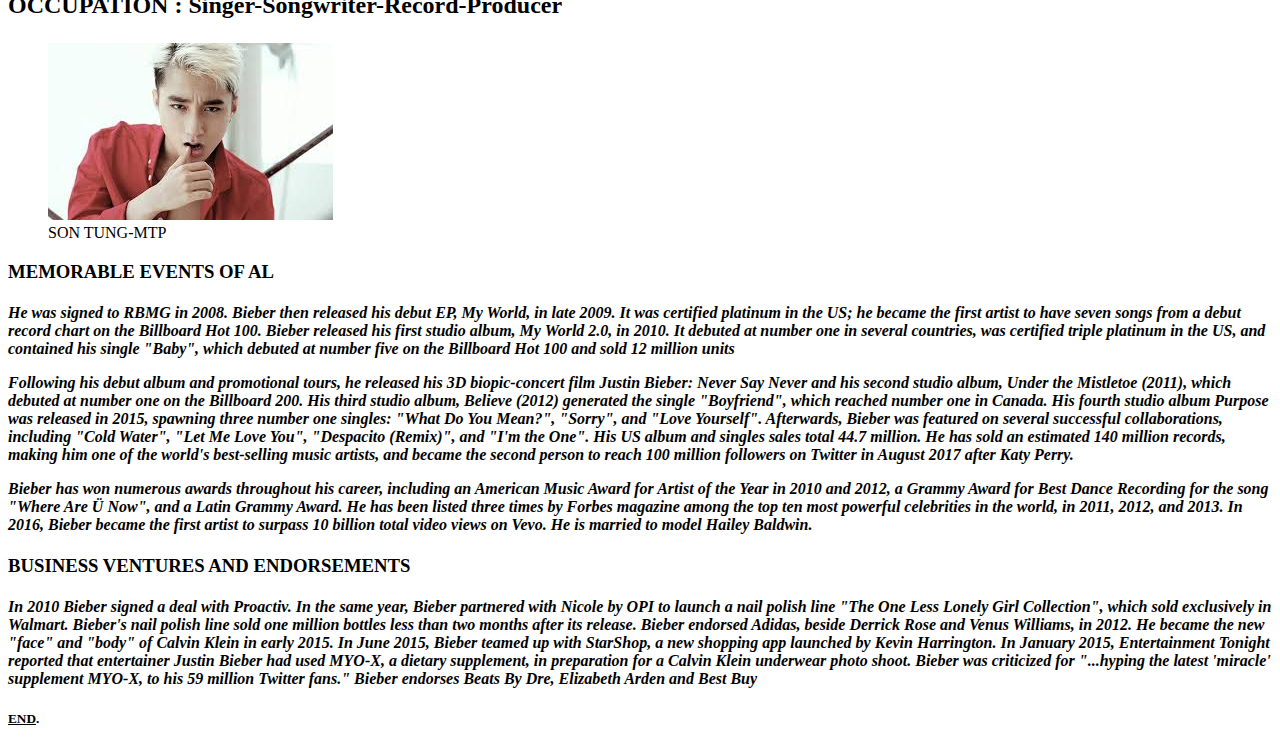
==== commit 88a497c3: "qqq" ====
--- a/index.html
+++ b/index.html
@@ -2,12 +2,14 @@
 <html>
   <head>
     <link rel="stylesheet" type = "text/css" href="./css/app.css">
+    <link rel="stylesheet" type = "text/css" href="./css/index.css">
     <meta charset="utf-8">
     <title>
       ME
     </title>
   </head>
   <body>
+    <div class="me">
     <h2>
       <p>
         FULL-NAME : TRAN THANH QUANG
@@ -25,6 +27,15 @@
         (Q-Q-Q)
       <figcaption>
     </figure>
+    <a href="#top">
+      top
+    </a>
+    <p>
+      You can read about my studies
+      <a href="./studies.html">
+        Here
+      </a>
+    </p>
     <h3>
         MEMORABLE EVENTS
     </h3>
@@ -64,10 +75,17 @@
     <h5>
       <u>END</u>.
     </h5>
-    <h2>
-      <p>
-        FULL-NAME : Adam Noah Levine
-      </p>
+  </div>
+  <p id="top">
+    People I admire are :
+  </p>
+  <div class="People" id="Adam">
+    <a href="https://en.wikipedia.org/wiki/Adam_Levine" target="_blank">
+    <h2>
+      <p>
+        Adam Noah Levine
+      </p>
+    </a>
       <p>
         BORN : March 18, 1979
       </p>
@@ -116,10 +134,18 @@
           In January 2015, Entertainment Tonight reported that entertainer Justin Bieber had used MYO-X, a dietary supplement, in preparation for a Calvin Klein underwear photo shoot. Bieber was criticized for "...hyping the latest 'miracle' supplement MYO-X, to his 59 million Twitter fans." Bieber endorses Beats By Dre, Elizabeth Arden and Best Buy
         </i>
       </p>
-    </h4>
-    <h5>
-      <u>END</u>.
-    </h5>
+      <audio controls>
+        <source src="./audio/2.mp3" type="audio/mp3">
+      </audio>
+      <video controls>
+        <source src="./video/2.mp4" type="video/mp4">
+      </video>
+    </h4>
+    <h5>
+      <u>END</u>.
+    </h5>
+    </div>
+    <div class="People" id="JustinBieber">
     <h2>
       <p>
         FULL-NAME : JustinBieber
@@ -132,7 +158,7 @@
       </p>
     </h2>
     <figure>
-      <img src="./images/Justinface.jpg" alt="Adam">
+      <img src="./images/Justinface.jpg" alt="JustinBieber">
       <figcaption>
          JustinBieber
       </figcaption>
@@ -172,10 +198,13 @@
           In January 2015, Entertainment Tonight reported that entertainer Justin Bieber had used MYO-X, a dietary supplement, in preparation for a Calvin Klein underwear photo shoot. Bieber was criticized for "...hyping the latest 'miracle' supplement MYO-X, to his 59 million Twitter fans." Bieber endorses Beats By Dre, Elizabeth Arden and Best Buy
         </i>
       </p>
-    </h4>
-    <h5>
-      <u>END</u>.
-    </h5>
+      <iframe width="686" height="386" src="https://www.youtube.com/embed/aGUQsb31TEw" frameborder="0" allow="accelerometer; autoplay; encrypted-media; gyroscope; picture-in-picture" allowfullscreen></iframe>
+    </h4>
+    <h5>
+      <u>END</u>.
+    </h5>
+    </div>
+    <div class="People" id="Emimem">
     <h2>
       <p>
         FULL-NAME : Emimem
@@ -188,7 +217,7 @@
       </p>
     </h2>
     <figure>
-      <img src="./images/emimemface.jpg" alt="Adam">
+      <img src="./images/emimemface.jpg" alt="Emimem">
       <figcaption>
          Emimem
       </figcaption>
@@ -232,6 +261,8 @@
     <h5>
       <u>END</u>.
     </h5>
+    </div>
+    <div class="People" id="Son Tung">
     <h2>
       <p>
         FULL-NAME : SON TUNG
@@ -244,7 +275,7 @@
       </p>
     </h2>
     <figure>
-      <img src="./images/songtungface.jpg" alt="Adam">
+      <img src="./images/songtungface.jpg" alt="SonTung">
       <figcaption>
          SON TUNG-MTP
       </figcaption>
@@ -288,5 +319,6 @@
     <h5>
       <u>END</u>.
     </h5>
+    </div>
   </body>
 </html>
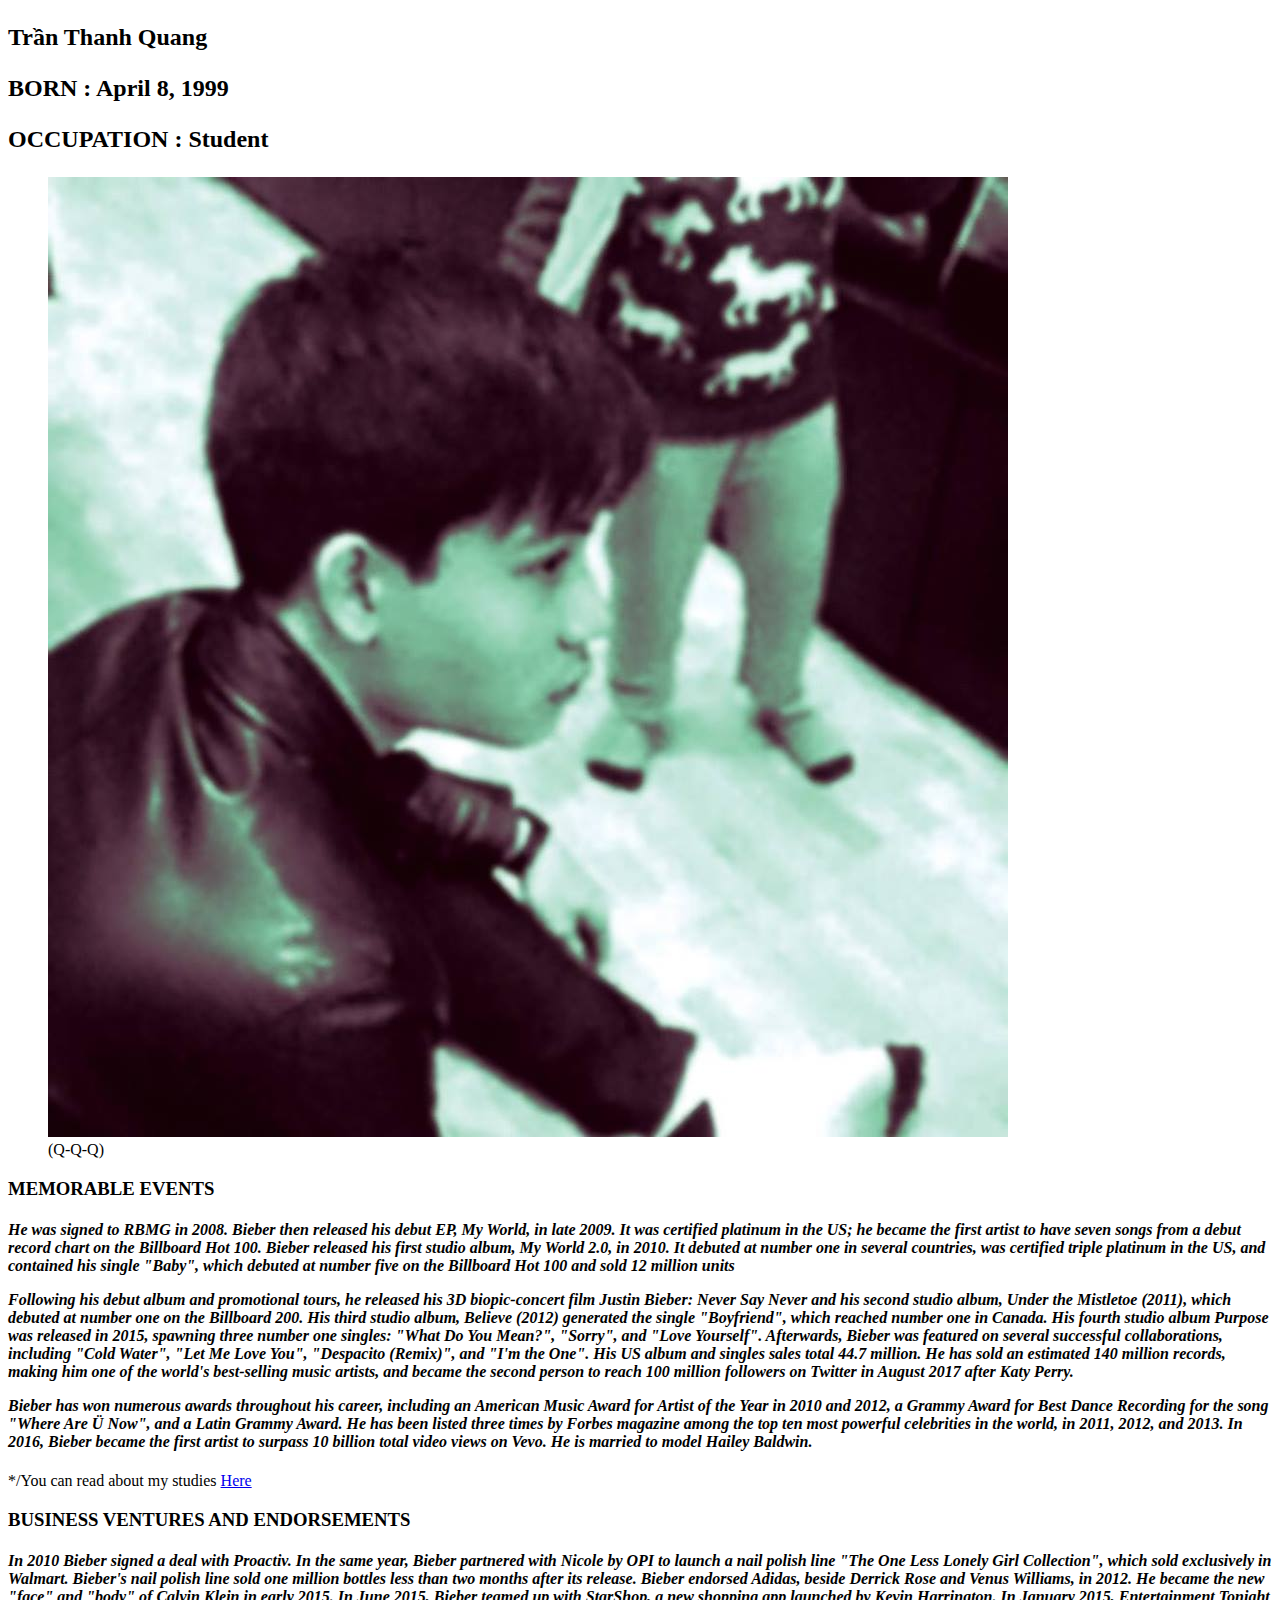
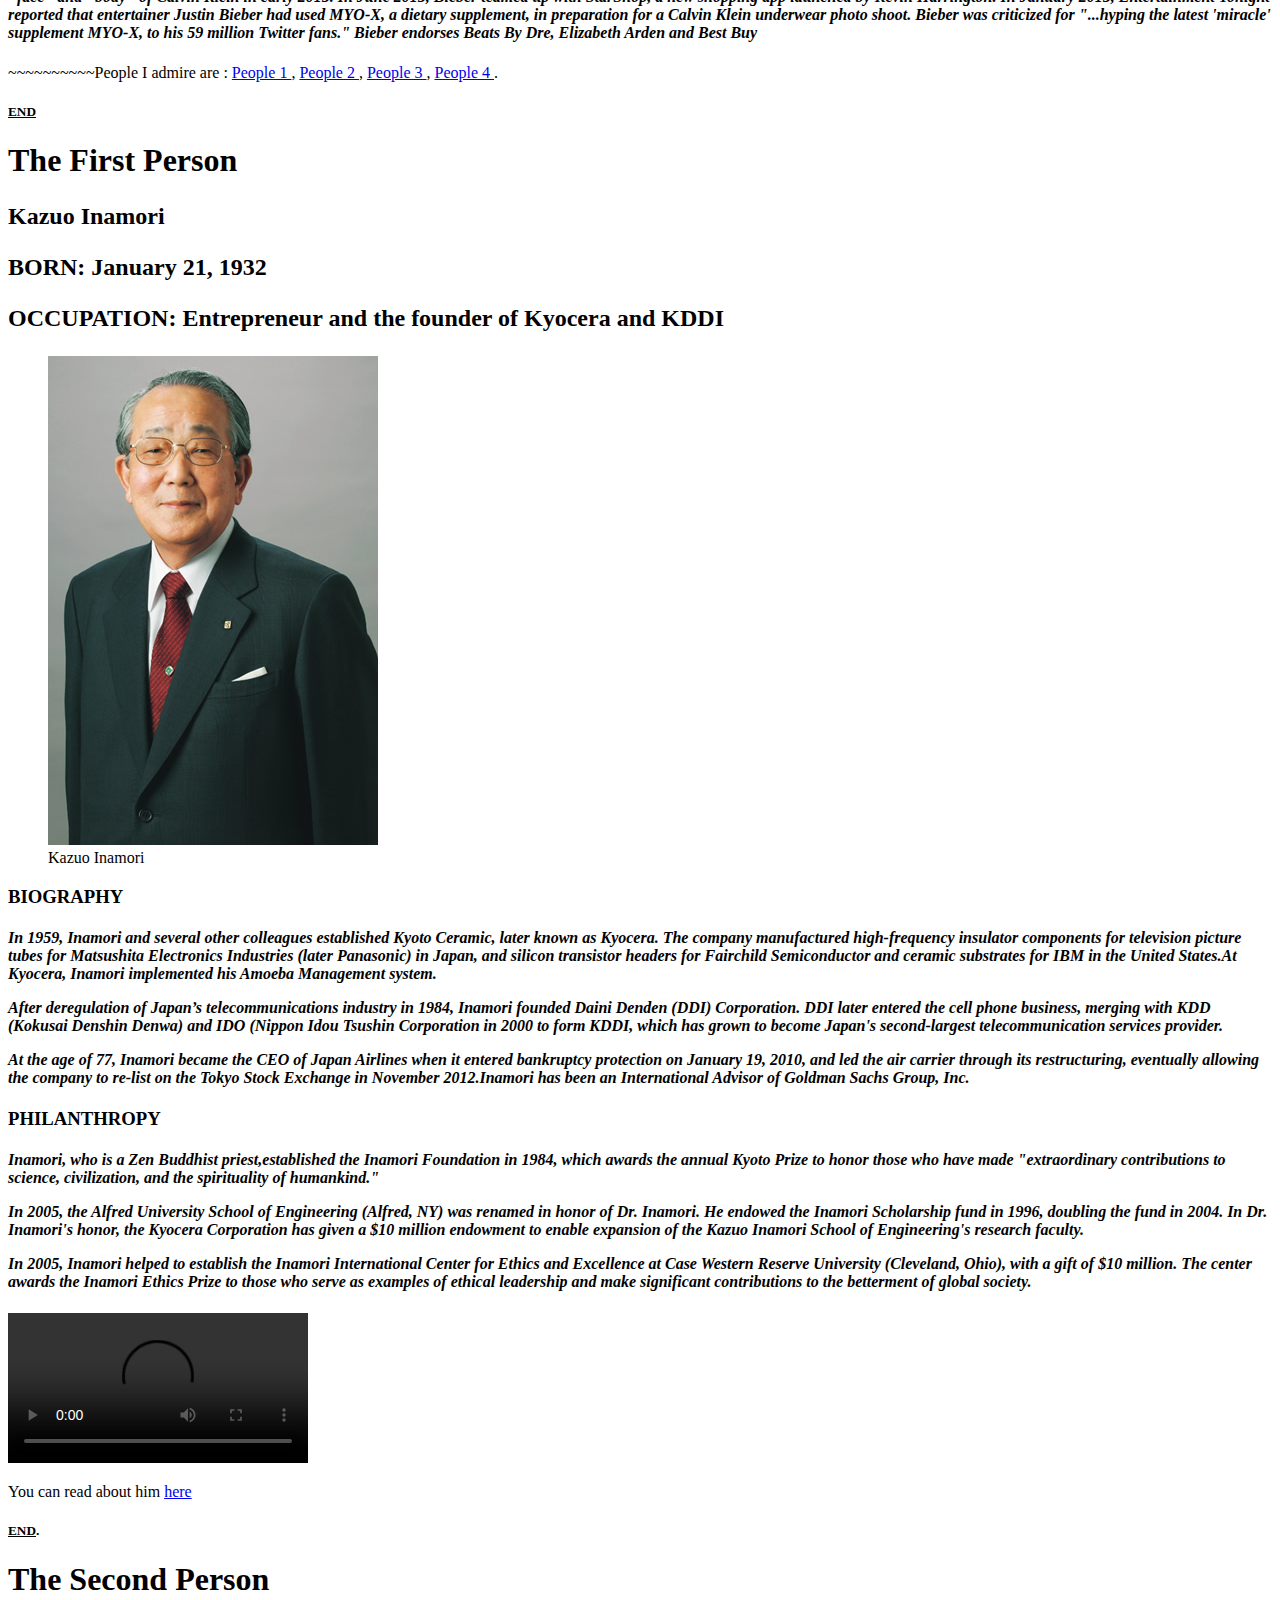
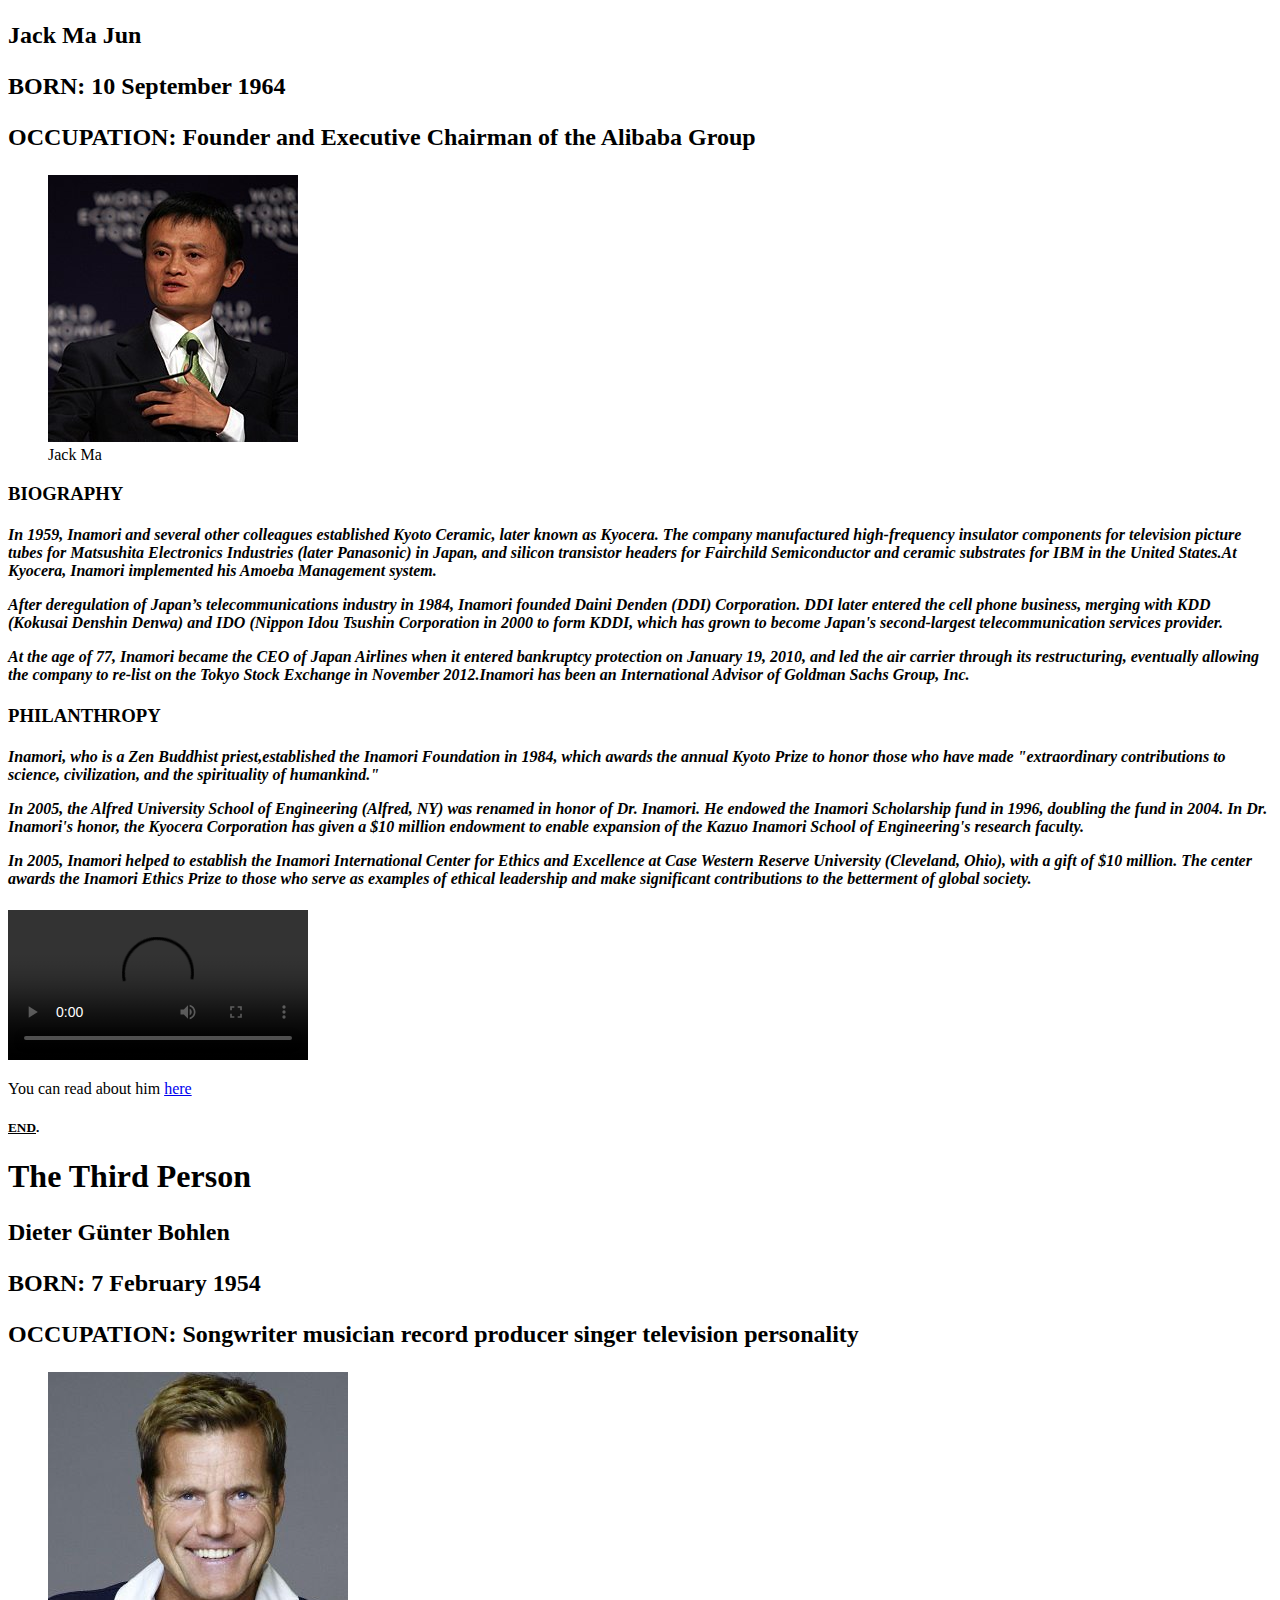
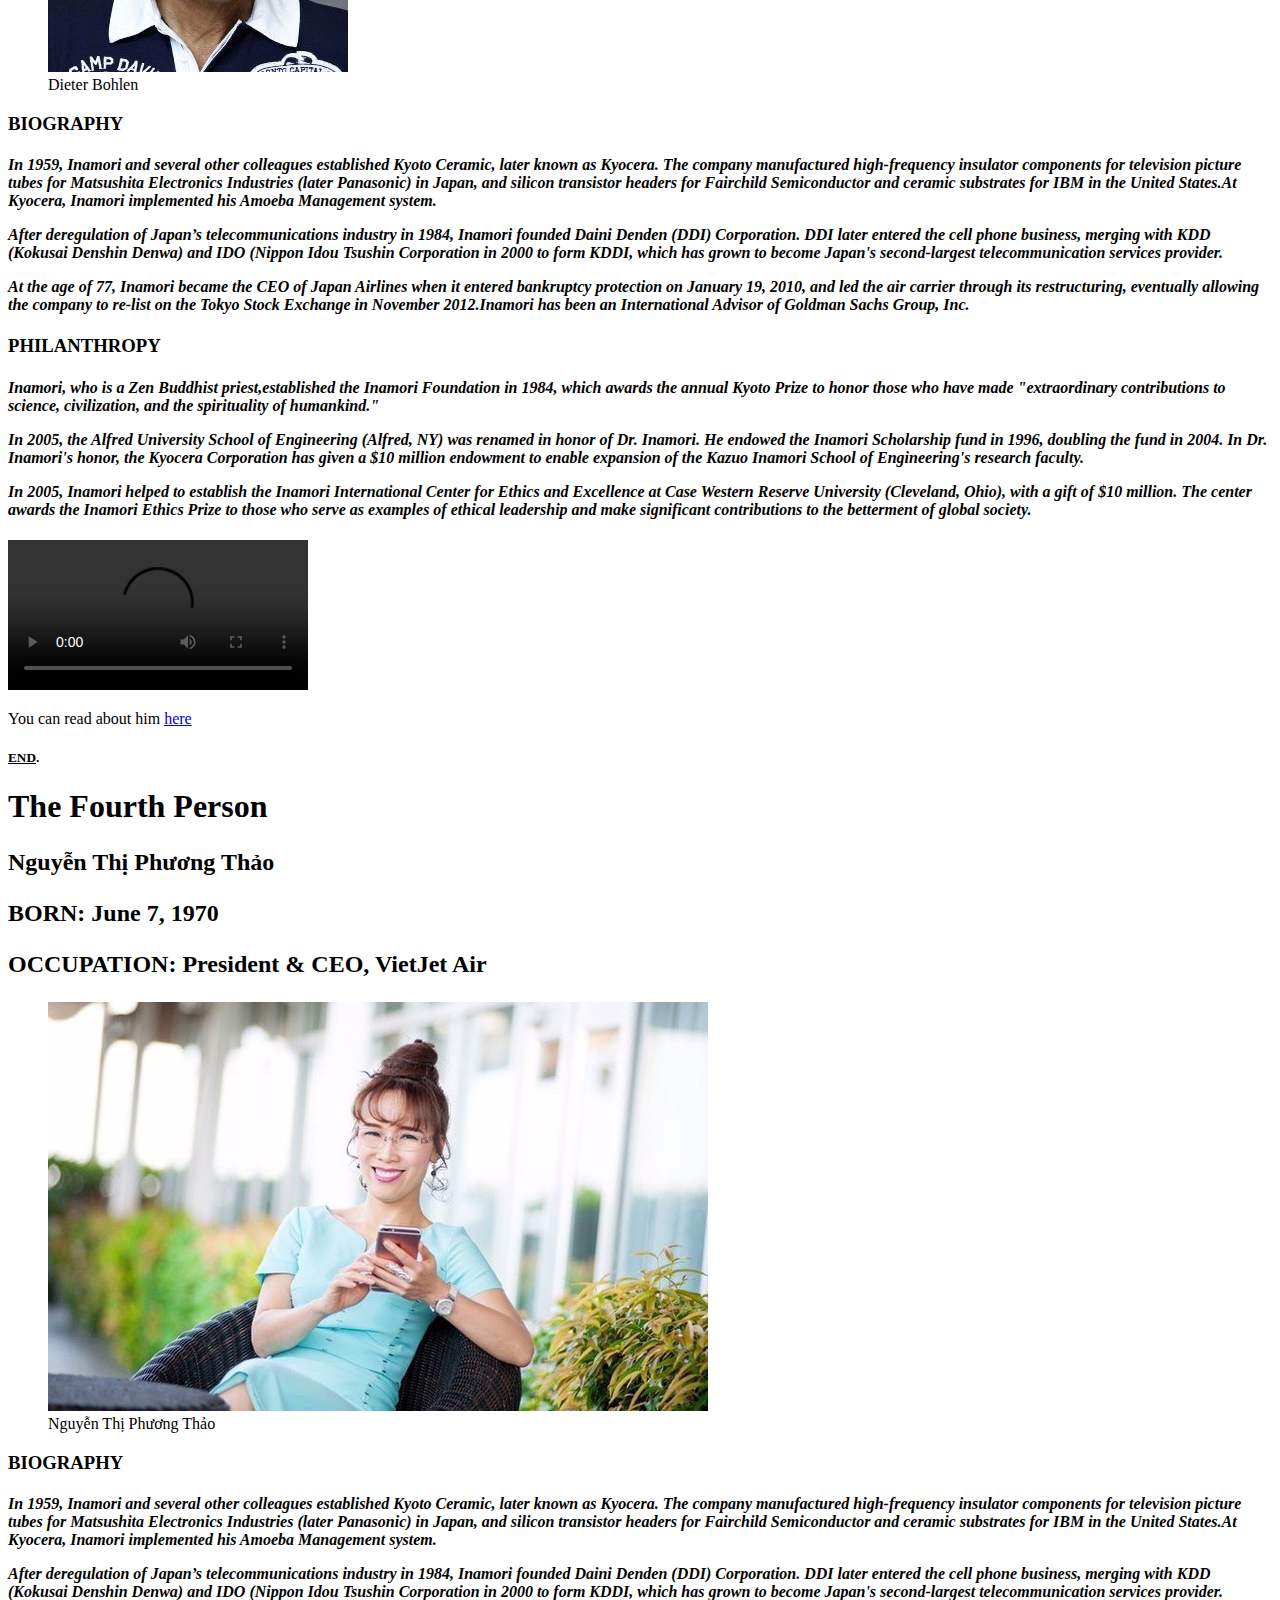
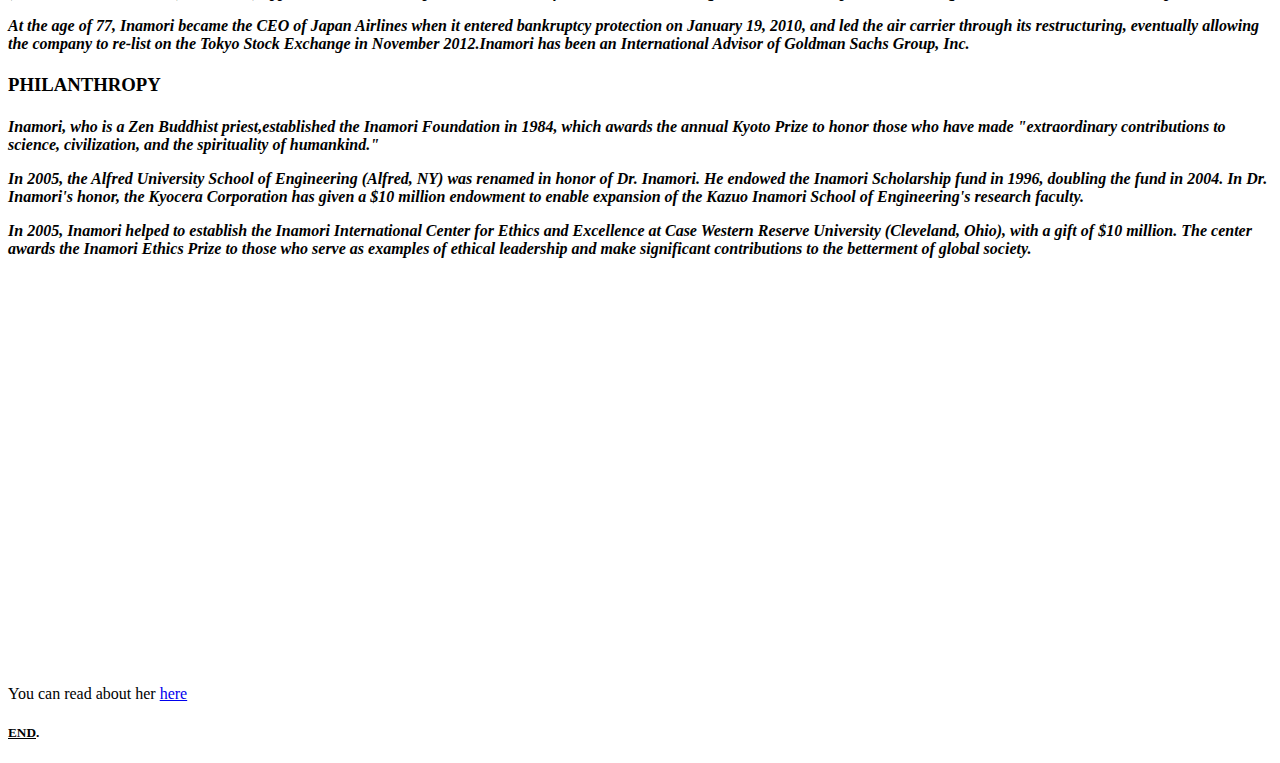
==== commit 1a1c1485: "Assignment2" ====
--- a/index.html
+++ b/index.html
@@ -12,57 +12,62 @@
     <div class="me">
     <h2>
       <p>
-        FULL-NAME : TRAN THANH QUANG
-      </p>
+        Trần Thanh Quang
+      </p>
+
       <p>
         BORN : April 8, 1999
       </p>
+
       <p>
         OCCUPATION : Student
       </p>
     </h2>
+
     <figure>
       <img src ="./images/thanhquang.jpg" alt ="Quang">
       <figcaption>
         (Q-Q-Q)
       <figcaption>
     </figure>
-    <a href="#top">
-      top
-    </a>
+
+    <h3>
+        MEMORABLE EVENTS
+    </h3>
+    <h4>
+      <p>
+        <i>
+        He was signed to RBMG in 2008. Bieber then released his debut EP, My World, in late 2009. It was certified platinum in the US; he became the first artist to have seven songs from a debut record chart on the Billboard Hot 100. Bieber released his first studio album, My World 2.0, in 2010.
+        It debuted at number one in several countries, was certified triple platinum in the US, and contained his single "Baby", which debuted at number five on the Billboard Hot 100 and sold 12 million units
+        </i>
+      </p>
+
+      <p>
+        <i>
+        Following his debut album and promotional tours, he released his 3D biopic-concert film Justin Bieber: Never Say Never and his second studio album, Under the Mistletoe (2011), which debuted at number one on the Billboard 200. His third studio album, Believe (2012) generated the single "Boyfriend",
+        which reached number one in Canada. His fourth studio album Purpose was released in 2015, spawning three number one singles: "What Do You Mean?", "Sorry", and "Love Yourself". Afterwards, Bieber was featured on several successful collaborations, including "Cold Water", "Let Me Love You", "Despacito (Remix)",
+        and "I'm the One". His US album and singles sales total 44.7 million. He has sold an estimated 140 million records, making him one of the world's best-selling music artists, and became the second person to reach 100 million followers on Twitter in August 2017 after Katy Perry.
+        </i>
+      </p>
+
+      <p>
+        <i>
+        Bieber has won numerous awards throughout his career, including an American Music Award for Artist of the Year in 2010 and 2012, a Grammy Award for Best Dance Recording for the song "Where Are Ü Now", and a Latin Grammy Award. He has been listed three times by Forbes magazine among the top ten most powerful celebrities in the world,
+        in 2011, 2012, and 2013. In 2016, Bieber became the first artist to surpass 10 billion total video views on Vevo. He is married to model Hailey Baldwin.
+        </i>
+      </p>
+    </h4>
     <p>
-      You can read about my studies
+        */You can read about my studies
       <a href="./studies.html">
         Here
       </a>
     </p>
-    <h3>
-        MEMORABLE EVENTS
-    </h3>
-    <h4>
-      <p>
-        <i>
-        He was signed to RBMG in 2008. Bieber then released his debut EP, My World, in late 2009. It was certified platinum in the US; he became the first artist to have seven songs from a debut record chart on the Billboard Hot 100. Bieber released his first studio album, My World 2.0, in 2010.
-        It debuted at number one in several countries, was certified triple platinum in the US, and contained his single "Baby", which debuted at number five on the Billboard Hot 100 and sold 12 million units
-        </i>
-      </p>
-      <p>
-        <i>
-        Following his debut album and promotional tours, he released his 3D biopic-concert film Justin Bieber: Never Say Never and his second studio album, Under the Mistletoe (2011), which debuted at number one on the Billboard 200. His third studio album, Believe (2012) generated the single "Boyfriend",
-        which reached number one in Canada. His fourth studio album Purpose was released in 2015, spawning three number one singles: "What Do You Mean?", "Sorry", and "Love Yourself". Afterwards, Bieber was featured on several successful collaborations, including "Cold Water", "Let Me Love You", "Despacito (Remix)",
-        and "I'm the One". His US album and singles sales total 44.7 million. He has sold an estimated 140 million records, making him one of the world's best-selling music artists, and became the second person to reach 100 million followers on Twitter in August 2017 after Katy Perry.
-        </i>
-      </p>
-      <p>
-        <i>
-        Bieber has won numerous awards throughout his career, including an American Music Award for Artist of the Year in 2010 and 2012, a Grammy Award for Best Dance Recording for the song "Where Are Ü Now", and a Latin Grammy Award. He has been listed three times by Forbes magazine among the top ten most powerful celebrities in the world,
-        in 2011, 2012, and 2013. In 2016, Bieber became the first artist to surpass 10 billion total video views on Vevo. He is married to model Hailey Baldwin.
-        </i>
-      </p>
-    </h4>
+
     <h3>
         BUSINESS VENTURES AND ENDORSEMENTS
     </h3>
+
     <h4>
       <p>
         <i>
@@ -72,250 +77,373 @@
         </i>
       </p>
     </h4>
+
+    <p>
+      ~~~~~~~~~~People I admire are :
+    <a href="#top1">
+      People 1
+    </a>
+    ,
+    <a href="#top2">
+      People 2
+    </a>
+    ,
+    <a href="#top3">
+      People 3
+    </a>
+    ,
+    <a href="#top4">
+      People 4
+    </a>.
+    </p>
+
     <h5>
-      <u>END</u>.
+      <u>END</u>
     </h5>
-  </div>
-  <p id="top">
-    People I admire are :
-  </p>
-  <div class="People" id="Adam">
-    <a href="https://en.wikipedia.org/wiki/Adam_Levine" target="_blank">
+    </div>
+
+    <div class="People" id="Kazuo">
+    <h1 id = "top1">
+      The First Person
+    </h1>
+
     <h2>
       <p>
-        Adam Noah Levine
-      </p>
-    </a>
-      <p>
-        BORN : March 18, 1979
-      </p>
-      <p>
-        OCCUPATION : Singer-Songwriter-Record-Producer-Actor
+        Kazuo Inamori
+      </p>
+      <p>
+        BORN: January 21, 1932
+      </p>
+      <p>
+        OCCUPATION: Entrepreneur and the founder of Kyocera and KDDI
       </p>
     </h2>
+
     <figure>
-      <img src="./images/Adamface.jpg" alt="Adam">
+      <img src="./images/1.jpg" alt="Japan">
       <figcaption>
-         Adam Levine
+         Kazuo Inamori
       </figcaption>
     </figure>
-    <h3>
-        MEMORABLE EVENTS OF AL
-    </h3>
-    <h4>
-      <p>
-        <i>
-        He was signed to RBMG in 2008. Bieber then released his debut EP, My World, in late 2009. It was certified platinum in the US; he became the first artist to have seven songs from a debut record chart on the Billboard Hot 100. Bieber released his first studio album, My World 2.0, in 2010.
-        It debuted at number one in several countries, was certified triple platinum in the US, and contained his single "Baby", which debuted at number five on the Billboard Hot 100 and sold 12 million units
-        </i>
-      </p>
-      <p>
-        <i>
-        Following his debut album and promotional tours, he released his 3D biopic-concert film Justin Bieber: Never Say Never and his second studio album, Under the Mistletoe (2011), which debuted at number one on the Billboard 200. His third studio album, Believe (2012) generated the single "Boyfriend",
-        which reached number one in Canada. His fourth studio album Purpose was released in 2015, spawning three number one singles: "What Do You Mean?", "Sorry", and "Love Yourself". Afterwards, Bieber was featured on several successful collaborations, including "Cold Water", "Let Me Love You", "Despacito (Remix)",
-        and "I'm the One". His US album and singles sales total 44.7 million. He has sold an estimated 140 million records, making him one of the world's best-selling music artists, and became the second person to reach 100 million followers on Twitter in August 2017 after Katy Perry.
-        </i>
-      </p>
-      <p>
-        <i>
-        Bieber has won numerous awards throughout his career, including an American Music Award for Artist of the Year in 2010 and 2012, a Grammy Award for Best Dance Recording for the song "Where Are Ü Now", and a Latin Grammy Award. He has been listed three times by Forbes magazine among the top ten most powerful celebrities in the world,
-        in 2011, 2012, and 2013. In 2016, Bieber became the first artist to surpass 10 billion total video views on Vevo. He is married to model Hailey Baldwin.
-        </i>
-      </p>
-    </h4>
-    <h3>
-        BUSINESS VENTURES AND ENDORSEMENTS
-    </h3>
-    <h4>
-      <p>
-        <i>
-          In 2010 Bieber signed a deal with Proactiv. In the same year, Bieber partnered with Nicole by OPI to launch a nail polish line "The One Less Lonely Girl Collection", which sold exclusively in Walmart. Bieber's nail polish line sold one million bottles less than two months after its release.
-          Bieber endorsed Adidas, beside Derrick Rose and Venus Williams, in 2012. He became the new "face" and "body" of Calvin Klein in early 2015. In June 2015, Bieber teamed up with StarShop, a new shopping app launched by Kevin Harrington.
-          In January 2015, Entertainment Tonight reported that entertainer Justin Bieber had used MYO-X, a dietary supplement, in preparation for a Calvin Klein underwear photo shoot. Bieber was criticized for "...hyping the latest 'miracle' supplement MYO-X, to his 59 million Twitter fans." Bieber endorses Beats By Dre, Elizabeth Arden and Best Buy
-        </i>
-      </p>
-      <audio controls>
-        <source src="./audio/2.mp3" type="audio/mp3">
-      </audio>
-      <video controls>
-        <source src="./video/2.mp4" type="video/mp4">
-      </video>
-    </h4>
+
+    <h3>
+        BIOGRAPHY
+    </h3>
+
+    <h4>
+      <p>
+        <i>
+        In 1959, Inamori and several other colleagues established Kyoto Ceramic, later known as Kyocera. The company manufactured high-frequency insulator components for television picture tubes for Matsushita Electronics Industries (later Panasonic) in Japan, and silicon transistor headers for Fairchild Semiconductor
+        and ceramic substrates for IBM in the United States.At Kyocera, Inamori implemented his Amoeba Management system.
+        </i>
+      </p>
+
+      <p>
+        <i>
+        After deregulation of Japan’s telecommunications industry in 1984, Inamori founded Daini Denden (DDI) Corporation. DDI later entered the cell phone business, merging with KDD (Kokusai Denshin Denwa) and IDO (Nippon Idou Tsushin Corporation in 2000 to form KDDI, which has grown to become Japan's second-largest telecommunication services provider.
+        </i>
+      </p>
+
+      <p>
+        <i>
+        At the age of 77, Inamori became the CEO of Japan Airlines when it entered bankruptcy protection on January 19, 2010, and led the air carrier through its restructuring, eventually allowing the company to re-list on the Tokyo Stock Exchange in November 2012.Inamori has been an International Advisor of Goldman Sachs Group, Inc.
+        </i>
+      </p>
+    </h4>
+
+    <h3>
+      PHILANTHROPY
+    </h3>
+
+    <h4>
+      <p>
+        <i>
+          Inamori, who is a Zen Buddhist priest,established the Inamori Foundation in 1984, which awards the annual Kyoto Prize to honor those who have made "extraordinary contributions to science, civilization, and the spirituality of humankind."
+        </i>
+      </p>
+      <p>
+        <i>
+          In 2005, the Alfred University School of Engineering (Alfred, NY) was renamed in honor of Dr. Inamori. He endowed the Inamori Scholarship fund in 1996, doubling the fund in 2004. In Dr. Inamori's honor, the Kyocera Corporation has given a $10 million endowment to enable expansion of the Kazuo Inamori School of Engineering's research faculty.
+        </i>
+      </p>
+      <p>
+        <i>
+          In 2005, Inamori helped to establish the Inamori International Center for Ethics and Excellence at Case Western Reserve University (Cleveland, Ohio), with a gift of $10 million. The center awards the Inamori Ethics Prize to those who serve as examples of ethical leadership and make significant contributions to the betterment of global society.
+        </i>
+      </p>
+    </h4>
+
+    <video controls>
+      <source src="./video/1.mp4" type="video/mp4">
+    </video>
+
+    <p>
+      You can read about him
+    <a href="https://en.wikipedia.org/wiki/Kazuo_Inamori" target="_blank">
+      here
+    </a>
+    </p>
+
     <h5>
       <u>END</u>.
     </h5>
     </div>
-    <div class="People" id="JustinBieber">
+
+    <div class="People" id="JackMa">
+    <h1 id = "top2">
+      The Second Person
+    </h1>
+
     <h2>
       <p>
-        FULL-NAME : JustinBieber
-      </p>
-      <p>
-        BORN : March 18, 1989
-      </p>
-      <p>
-        OCCUPATION : Singer-Songwriter-Record-Producer-Actor
+        Jack Ma Jun
+      </p>
+      <p>
+        BORN: 10 September 1964
+      </p>
+      <p>
+        OCCUPATION: Founder and Executive Chairman of the Alibaba Group
       </p>
     </h2>
+
     <figure>
-      <img src="./images/Justinface.jpg" alt="JustinBieber">
+      <img src="./images/2.jpg" alt="JackMa">
       <figcaption>
-         JustinBieber
+         Jack Ma
       </figcaption>
     </figure>
-    <h3>
-        MEMORABLE EVENTS OF AL
-    </h3>
-    <h4>
-      <p>
-        <i>
-        He was signed to RBMG in 2008. Bieber then released his debut EP, My World, in late 2009. It was certified platinum in the US; he became the first artist to have seven songs from a debut record chart on the Billboard Hot 100. Bieber released his first studio album, My World 2.0, in 2010.
-        It debuted at number one in several countries, was certified triple platinum in the US, and contained his single "Baby", which debuted at number five on the Billboard Hot 100 and sold 12 million units
-        </i>
-      </p>
-      <p>
-        <i>
-        Following his debut album and promotional tours, he released his 3D biopic-concert film Justin Bieber: Never Say Never and his second studio album, Under the Mistletoe (2011), which debuted at number one on the Billboard 200. His third studio album, Believe (2012) generated the single "Boyfriend",
-        which reached number one in Canada. His fourth studio album Purpose was released in 2015, spawning three number one singles: "What Do You Mean?", "Sorry", and "Love Yourself". Afterwards, Bieber was featured on several successful collaborations, including "Cold Water", "Let Me Love You", "Despacito (Remix)",
-        and "I'm the One". His US album and singles sales total 44.7 million. He has sold an estimated 140 million records, making him one of the world's best-selling music artists, and became the second person to reach 100 million followers on Twitter in August 2017 after Katy Perry.
-        </i>
-      </p>
-      <p>
-        <i>
-        Bieber has won numerous awards throughout his career, including an American Music Award for Artist of the Year in 2010 and 2012, a Grammy Award for Best Dance Recording for the song "Where Are Ü Now", and a Latin Grammy Award. He has been listed three times by Forbes magazine among the top ten most powerful celebrities in the world,
-        in 2011, 2012, and 2013. In 2016, Bieber became the first artist to surpass 10 billion total video views on Vevo. He is married to model Hailey Baldwin.
-        </i>
-      </p>
-    </h4>
-    <h3>
-        BUSINESS VENTURES AND ENDORSEMENTS
-    </h3>
-    <h4>
-      <p>
-        <i>
-          In 2010 Bieber signed a deal with Proactiv. In the same year, Bieber partnered with Nicole by OPI to launch a nail polish line "The One Less Lonely Girl Collection", which sold exclusively in Walmart. Bieber's nail polish line sold one million bottles less than two months after its release.
-          Bieber endorsed Adidas, beside Derrick Rose and Venus Williams, in 2012. He became the new "face" and "body" of Calvin Klein in early 2015. In June 2015, Bieber teamed up with StarShop, a new shopping app launched by Kevin Harrington.
-          In January 2015, Entertainment Tonight reported that entertainer Justin Bieber had used MYO-X, a dietary supplement, in preparation for a Calvin Klein underwear photo shoot. Bieber was criticized for "...hyping the latest 'miracle' supplement MYO-X, to his 59 million Twitter fans." Bieber endorses Beats By Dre, Elizabeth Arden and Best Buy
-        </i>
-      </p>
-      <iframe width="686" height="386" src="https://www.youtube.com/embed/aGUQsb31TEw" frameborder="0" allow="accelerometer; autoplay; encrypted-media; gyroscope; picture-in-picture" allowfullscreen></iframe>
-    </h4>
+
+    <h3>
+        BIOGRAPHY
+    </h3>
+
+    <h4>
+      <p>
+        <i>
+        In 1959, Inamori and several other colleagues established Kyoto Ceramic, later known as Kyocera. The company manufactured high-frequency insulator components for television picture tubes for Matsushita Electronics Industries (later Panasonic) in Japan, and silicon transistor headers for Fairchild Semiconductor
+        and ceramic substrates for IBM in the United States.At Kyocera, Inamori implemented his Amoeba Management system.
+        </i>
+      </p>
+
+      <p>
+        <i>
+        After deregulation of Japan’s telecommunications industry in 1984, Inamori founded Daini Denden (DDI) Corporation. DDI later entered the cell phone business, merging with KDD (Kokusai Denshin Denwa) and IDO (Nippon Idou Tsushin Corporation in 2000 to form KDDI, which has grown to become Japan's second-largest telecommunication services provider.
+        </i>
+      </p>
+
+      <p>
+        <i>
+        At the age of 77, Inamori became the CEO of Japan Airlines when it entered bankruptcy protection on January 19, 2010, and led the air carrier through its restructuring, eventually allowing the company to re-list on the Tokyo Stock Exchange in November 2012.Inamori has been an International Advisor of Goldman Sachs Group, Inc.
+        </i>
+      </p>
+    </h4>
+
+    <h3>
+      PHILANTHROPY
+    </h3>
+
+    <h4>
+      <p>
+        <i>
+          Inamori, who is a Zen Buddhist priest,established the Inamori Foundation in 1984, which awards the annual Kyoto Prize to honor those who have made "extraordinary contributions to science, civilization, and the spirituality of humankind."
+        </i>
+      </p>
+      <p>
+        <i>
+          In 2005, the Alfred University School of Engineering (Alfred, NY) was renamed in honor of Dr. Inamori. He endowed the Inamori Scholarship fund in 1996, doubling the fund in 2004. In Dr. Inamori's honor, the Kyocera Corporation has given a $10 million endowment to enable expansion of the Kazuo Inamori School of Engineering's research faculty.
+        </i>
+      </p>
+      <p>
+        <i>
+          In 2005, Inamori helped to establish the Inamori International Center for Ethics and Excellence at Case Western Reserve University (Cleveland, Ohio), with a gift of $10 million. The center awards the Inamori Ethics Prize to those who serve as examples of ethical leadership and make significant contributions to the betterment of global society.
+        </i>
+      </p>
+    </h4>
+
+    <video controls>
+      <source src="./video/2.mp4" type="video/mp4">
+    </video>
+
+    <p>
+      You can read about him
+    <a href="https://en.wikipedia.org/wiki/Jack_Ma" target="_blank">
+      here
+    </a>
+    </p>
+
+    <h5>
+      <u>END</u>.
+    </h5>
+
+    </div>
+
+    <div class="People" id="Dieter">
+    <h1 id = "top3">
+      The Third Person
+    </h1>
+
+    <h2>
+      <p>
+      	Dieter Günter Bohlen
+      </p>
+      <p>
+        BORN: 7 February 1954
+      </p>
+      <p>
+        OCCUPATION: Songwriter musician record producer singer television personality
+      </p>
+    </h2>
+
+    <figure>
+      <img src="./images/3.jpg" alt="Dieter">
+    <figcaption>
+       Dieter Bohlen
+    </figcaption>
+    </figure>
+
+    <h3>
+      BIOGRAPHY
+    </h3>
+
+    <h4>
+      <p>
+        <i>
+          In 1959, Inamori and several other colleagues established Kyoto Ceramic, later known as Kyocera. The company manufactured high-frequency insulator components for television picture tubes for Matsushita Electronics Industries (later Panasonic) in Japan, and silicon transistor headers for Fairchild Semiconductor
+          and ceramic substrates for IBM in the United States.At Kyocera, Inamori implemented his Amoeba Management system.
+        </i>
+      </p>
+
+      <p>
+        <i>
+          After deregulation of Japan’s telecommunications industry in 1984, Inamori founded Daini Denden (DDI) Corporation. DDI later entered the cell phone business, merging with KDD (Kokusai Denshin Denwa) and IDO (Nippon Idou Tsushin Corporation in 2000 to form KDDI, which has grown to become Japan's second-largest telecommunication services provider.
+        </i>
+      </p>
+
+      <p>
+        <i>
+          At the age of 77, Inamori became the CEO of Japan Airlines when it entered bankruptcy protection on January 19, 2010, and led the air carrier through its restructuring, eventually allowing the company to re-list on the Tokyo Stock Exchange in November 2012.Inamori has been an International Advisor of Goldman Sachs Group, Inc.
+        </i>
+      </p>
+    </h4>
+
+    <h3>
+      PHILANTHROPY
+    </h3>
+
+    <h4>
+      <p>
+        <i>
+          Inamori, who is a Zen Buddhist priest,established the Inamori Foundation in 1984, which awards the annual Kyoto Prize to honor those who have made "extraordinary contributions to science, civilization, and the spirituality of humankind."
+        </i>
+      </p>
+      <p>
+        <i>
+          In 2005, the Alfred University School of Engineering (Alfred, NY) was renamed in honor of Dr. Inamori. He endowed the Inamori Scholarship fund in 1996, doubling the fund in 2004. In Dr. Inamori's honor, the Kyocera Corporation has given a $10 million endowment to enable expansion of the Kazuo Inamori School of Engineering's research faculty.
+        </i>
+      </p>
+      <p>
+        <i>
+          In 2005, Inamori helped to establish the Inamori International Center for Ethics and Excellence at Case Western Reserve University (Cleveland, Ohio), with a gift of $10 million. The center awards the Inamori Ethics Prize to those who serve as examples of ethical leadership and make significant contributions to the betterment of global society.
+        </i>
+      </p>
+    </h4>
+
+    <video controls>
+      <source src="./video/3.mp4" type="video/mp4">
+      </video>
+
+      <p>
+        You can read about him
+      <a href="https://en.wikipedia.org/wiki/Dieter_Bohlen" target="_blank">
+        here
+      </a>
+      </p>
+
     <h5>
       <u>END</u>.
     </h5>
     </div>
-    <div class="People" id="Emimem">
+
+    <div class="People" id="Thao">
+    <h1 id = "top4">
+      The Fourth Person
+    </h1>
+
     <h2>
       <p>
-        FULL-NAME : Emimem
-      </p>
-      <p>
-        BORN : March 8, 1969
-      </p>
-      <p>
-        OCCUPATION : Singer-Songwriter-Record-Producer-Actor
+      	Nguyễn Thị Phương Thảo
+      </p>
+      <p>
+        BORN: June 7, 1970
+      </p>
+      <p>
+        OCCUPATION: President & CEO, VietJet Air
       </p>
     </h2>
+
     <figure>
-      <img src="./images/emimemface.jpg" alt="Emimem">
-      <figcaption>
-         Emimem
-      </figcaption>
+      <img src="./images/4.jpg" alt="Thao">
+    <figcaption>
+       Nguyễn Thị Phương Thảo
+    </figcaption>
     </figure>
-    <h3>
-        MEMORABLE EVENTS OF AL
-    </h3>
-    <h4>
-      <p>
-        <i>
-        He was signed to RBMG in 2008. Bieber then released his debut EP, My World, in late 2009. It was certified platinum in the US; he became the first artist to have seven songs from a debut record chart on the Billboard Hot 100. Bieber released his first studio album, My World 2.0, in 2010.
-        It debuted at number one in several countries, was certified triple platinum in the US, and contained his single "Baby", which debuted at number five on the Billboard Hot 100 and sold 12 million units
-        </i>
-      </p>
-      <p>
-        <i>
-        Following his debut album and promotional tours, he released his 3D biopic-concert film Justin Bieber: Never Say Never and his second studio album, Under the Mistletoe (2011), which debuted at number one on the Billboard 200. His third studio album, Believe (2012) generated the single "Boyfriend",
-        which reached number one in Canada. His fourth studio album Purpose was released in 2015, spawning three number one singles: "What Do You Mean?", "Sorry", and "Love Yourself". Afterwards, Bieber was featured on several successful collaborations, including "Cold Water", "Let Me Love You", "Despacito (Remix)",
-        and "I'm the One". His US album and singles sales total 44.7 million. He has sold an estimated 140 million records, making him one of the world's best-selling music artists, and became the second person to reach 100 million followers on Twitter in August 2017 after Katy Perry.
-        </i>
-      </p>
-      <p>
-        <i>
-        Bieber has won numerous awards throughout his career, including an American Music Award for Artist of the Year in 2010 and 2012, a Grammy Award for Best Dance Recording for the song "Where Are Ü Now", and a Latin Grammy Award. He has been listed three times by Forbes magazine among the top ten most powerful celebrities in the world,
-        in 2011, 2012, and 2013. In 2016, Bieber became the first artist to surpass 10 billion total video views on Vevo. He is married to model Hailey Baldwin.
-        </i>
-      </p>
-    </h4>
-    <h3>
-        BUSINESS VENTURES AND ENDORSEMENTS
-    </h3>
-    <h4>
-      <p>
-        <i>
-          In 2010 Bieber signed a deal with Proactiv. In the same year, Bieber partnered with Nicole by OPI to launch a nail polish line "The One Less Lonely Girl Collection", which sold exclusively in Walmart. Bieber's nail polish line sold one million bottles less than two months after its release.
-          Bieber endorsed Adidas, beside Derrick Rose and Venus Williams, in 2012. He became the new "face" and "body" of Calvin Klein in early 2015. In June 2015, Bieber teamed up with StarShop, a new shopping app launched by Kevin Harrington.
-          In January 2015, Entertainment Tonight reported that entertainer Justin Bieber had used MYO-X, a dietary supplement, in preparation for a Calvin Klein underwear photo shoot. Bieber was criticized for "...hyping the latest 'miracle' supplement MYO-X, to his 59 million Twitter fans." Bieber endorses Beats By Dre, Elizabeth Arden and Best Buy
-        </i>
-      </p>
-    </h4>
-    <h5>
-      <u>END</u>.
-    </h5>
-    </div>
-    <div class="People" id="Son Tung">
-    <h2>
-      <p>
-        FULL-NAME : SON TUNG
-      </p>
-      <p>
-        BORN : March 18, 1979
-      </p>
-      <p>
-        OCCUPATION : Singer-Songwriter-Record-Producer
-      </p>
-    </h2>
-    <figure>
-      <img src="./images/songtungface.jpg" alt="SonTung">
-      <figcaption>
-         SON TUNG-MTP
-      </figcaption>
-    </figure>
-    <h3>
-        MEMORABLE EVENTS OF AL
-    </h3>
-    <h4>
-      <p>
-        <i>
-        He was signed to RBMG in 2008. Bieber then released his debut EP, My World, in late 2009. It was certified platinum in the US; he became the first artist to have seven songs from a debut record chart on the Billboard Hot 100. Bieber released his first studio album, My World 2.0, in 2010.
-        It debuted at number one in several countries, was certified triple platinum in the US, and contained his single "Baby", which debuted at number five on the Billboard Hot 100 and sold 12 million units
-        </i>
-      </p>
-      <p>
-        <i>
-        Following his debut album and promotional tours, he released his 3D biopic-concert film Justin Bieber: Never Say Never and his second studio album, Under the Mistletoe (2011), which debuted at number one on the Billboard 200. His third studio album, Believe (2012) generated the single "Boyfriend",
-        which reached number one in Canada. His fourth studio album Purpose was released in 2015, spawning three number one singles: "What Do You Mean?", "Sorry", and "Love Yourself". Afterwards, Bieber was featured on several successful collaborations, including "Cold Water", "Let Me Love You", "Despacito (Remix)",
-        and "I'm the One". His US album and singles sales total 44.7 million. He has sold an estimated 140 million records, making him one of the world's best-selling music artists, and became the second person to reach 100 million followers on Twitter in August 2017 after Katy Perry.
-        </i>
-      </p>
-      <p>
-        <i>
-        Bieber has won numerous awards throughout his career, including an American Music Award for Artist of the Year in 2010 and 2012, a Grammy Award for Best Dance Recording for the song "Where Are Ü Now", and a Latin Grammy Award. He has been listed three times by Forbes magazine among the top ten most powerful celebrities in the world,
-        in 2011, 2012, and 2013. In 2016, Bieber became the first artist to surpass 10 billion total video views on Vevo. He is married to model Hailey Baldwin.
-        </i>
-      </p>
-    </h4>
-    <h3>
-        BUSINESS VENTURES AND ENDORSEMENTS
-    </h3>
-    <h4>
-      <p>
-        <i>
-          In 2010 Bieber signed a deal with Proactiv. In the same year, Bieber partnered with Nicole by OPI to launch a nail polish line "The One Less Lonely Girl Collection", which sold exclusively in Walmart. Bieber's nail polish line sold one million bottles less than two months after its release.
-          Bieber endorsed Adidas, beside Derrick Rose and Venus Williams, in 2012. He became the new "face" and "body" of Calvin Klein in early 2015. In June 2015, Bieber teamed up with StarShop, a new shopping app launched by Kevin Harrington.
-          In January 2015, Entertainment Tonight reported that entertainer Justin Bieber had used MYO-X, a dietary supplement, in preparation for a Calvin Klein underwear photo shoot. Bieber was criticized for "...hyping the latest 'miracle' supplement MYO-X, to his 59 million Twitter fans." Bieber endorses Beats By Dre, Elizabeth Arden and Best Buy
-        </i>
-      </p>
-    </h4>
+
+    <h3>
+      BIOGRAPHY
+    </h3>
+
+    <h4>
+      <p>
+        <i>
+          In 1959, Inamori and several other colleagues established Kyoto Ceramic, later known as Kyocera. The company manufactured high-frequency insulator components for television picture tubes for Matsushita Electronics Industries (later Panasonic) in Japan, and silicon transistor headers for Fairchild Semiconductor
+          and ceramic substrates for IBM in the United States.At Kyocera, Inamori implemented his Amoeba Management system.
+        </i>
+      </p>
+
+      <p>
+        <i>
+          After deregulation of Japan’s telecommunications industry in 1984, Inamori founded Daini Denden (DDI) Corporation. DDI later entered the cell phone business, merging with KDD (Kokusai Denshin Denwa) and IDO (Nippon Idou Tsushin Corporation in 2000 to form KDDI, which has grown to become Japan's second-largest telecommunication services provider.
+        </i>
+      </p>
+
+      <p>
+        <i>
+          At the age of 77, Inamori became the CEO of Japan Airlines when it entered bankruptcy protection on January 19, 2010, and led the air carrier through its restructuring, eventually allowing the company to re-list on the Tokyo Stock Exchange in November 2012.Inamori has been an International Advisor of Goldman Sachs Group, Inc.
+        </i>
+      </p>
+    </h4>
+
+    <h3>
+      PHILANTHROPY
+    </h3>
+
+    <h4>
+      <p>
+        <i>
+          Inamori, who is a Zen Buddhist priest,established the Inamori Foundation in 1984, which awards the annual Kyoto Prize to honor those who have made "extraordinary contributions to science, civilization, and the spirituality of humankind."
+        </i>
+      </p>
+      <p>
+        <i>
+          In 2005, the Alfred University School of Engineering (Alfred, NY) was renamed in honor of Dr. Inamori. He endowed the Inamori Scholarship fund in 1996, doubling the fund in 2004. In Dr. Inamori's honor, the Kyocera Corporation has given a $10 million endowment to enable expansion of the Kazuo Inamori School of Engineering's research faculty.
+        </i>
+      </p>
+      <p>
+        <i>
+          In 2005, Inamori helped to establish the Inamori International Center for Ethics and Excellence at Case Western Reserve University (Cleveland, Ohio), with a gift of $10 million. The center awards the Inamori Ethics Prize to those who serve as examples of ethical leadership and make significant contributions to the betterment of global society.
+        </i>
+      </p>
+    </h4>
+
+    <iframe width="686" height="386" src="https://www.youtube.com/embed/b57pkECBCx0" frameborder="0" allow="accelerometer; autoplay; encrypted-media; gyroscope; picture-in-picture" allowfullscreen></iframe>
+
+    <p>
+      You can read about her
+    <a href="https://en.wikipedia.org/wiki/Nguy%E1%BB%85n_Th%E1%BB%8B_Ph%C6%B0%C6%A1ng_Th%E1%BA%A3o" target="_blank">
+      here
+    </a>
+    </p>
+
     <h5>
       <u>END</u>.
     </h5>
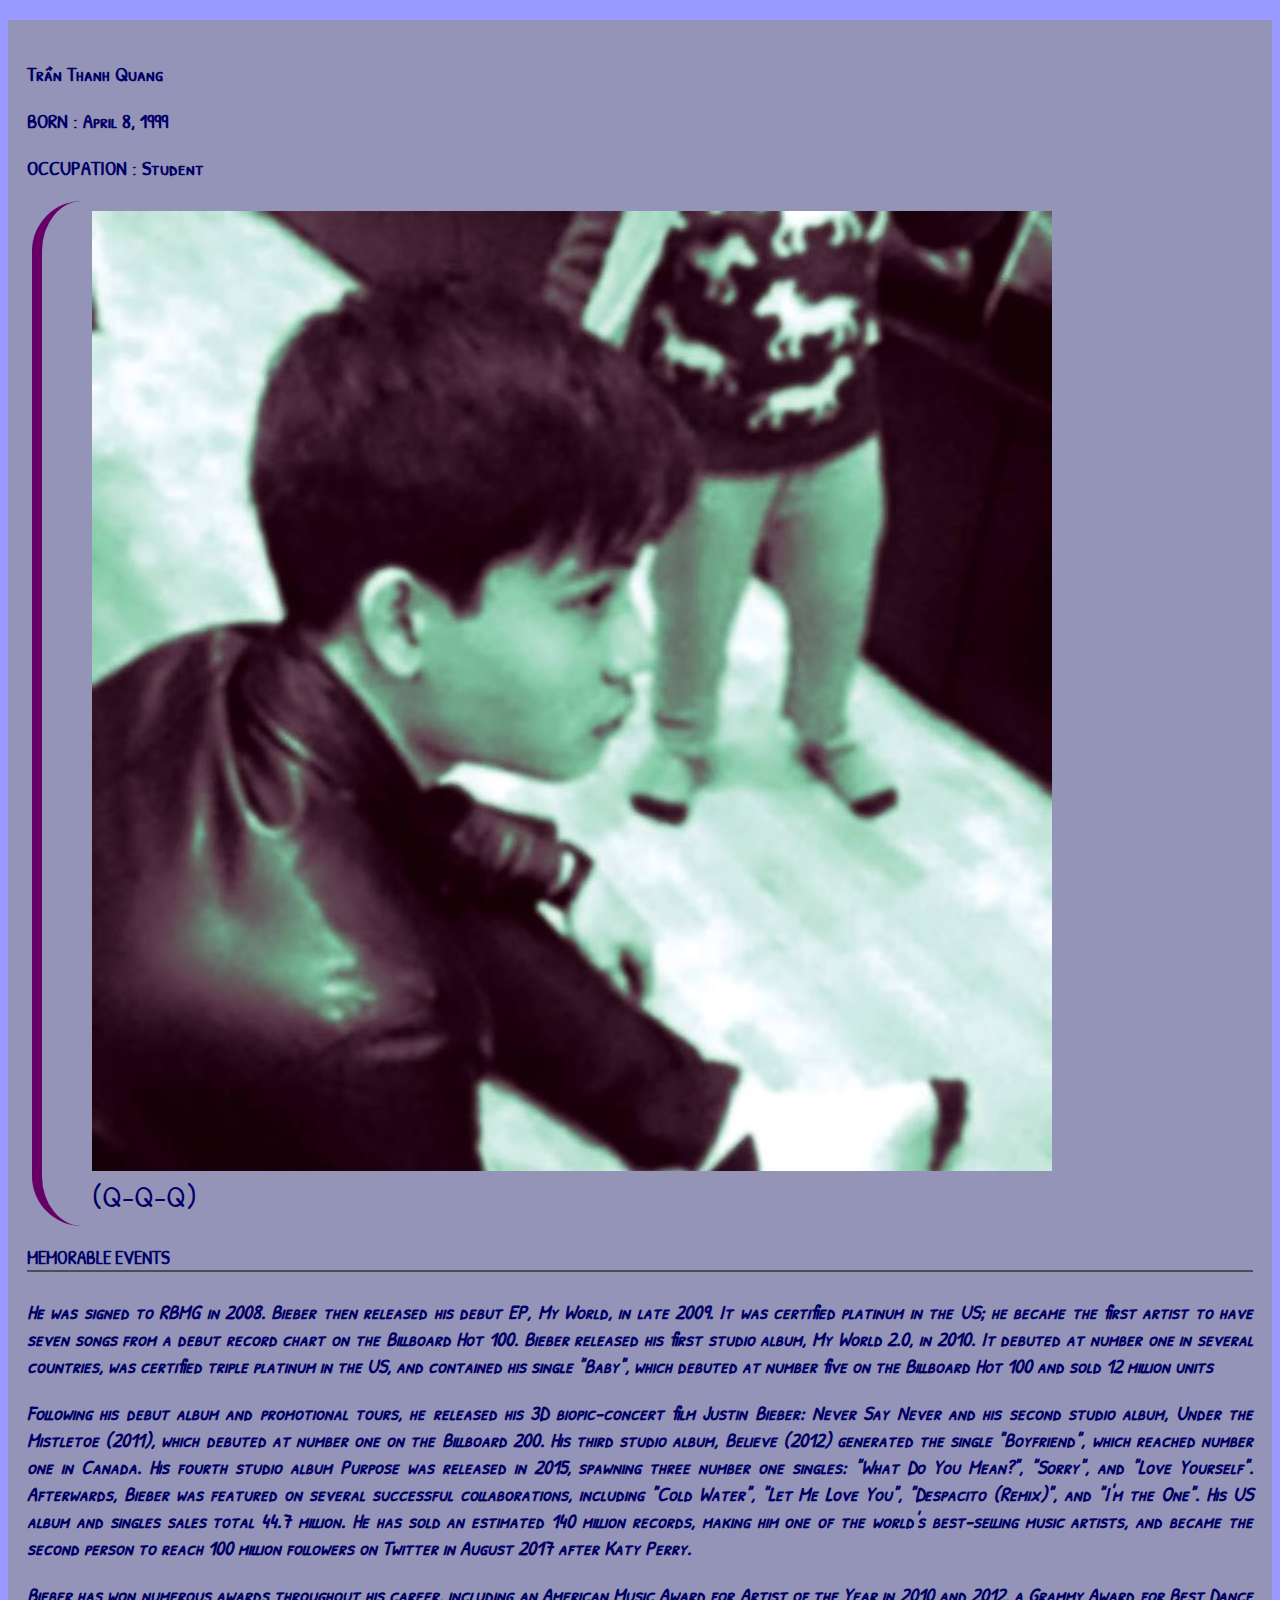
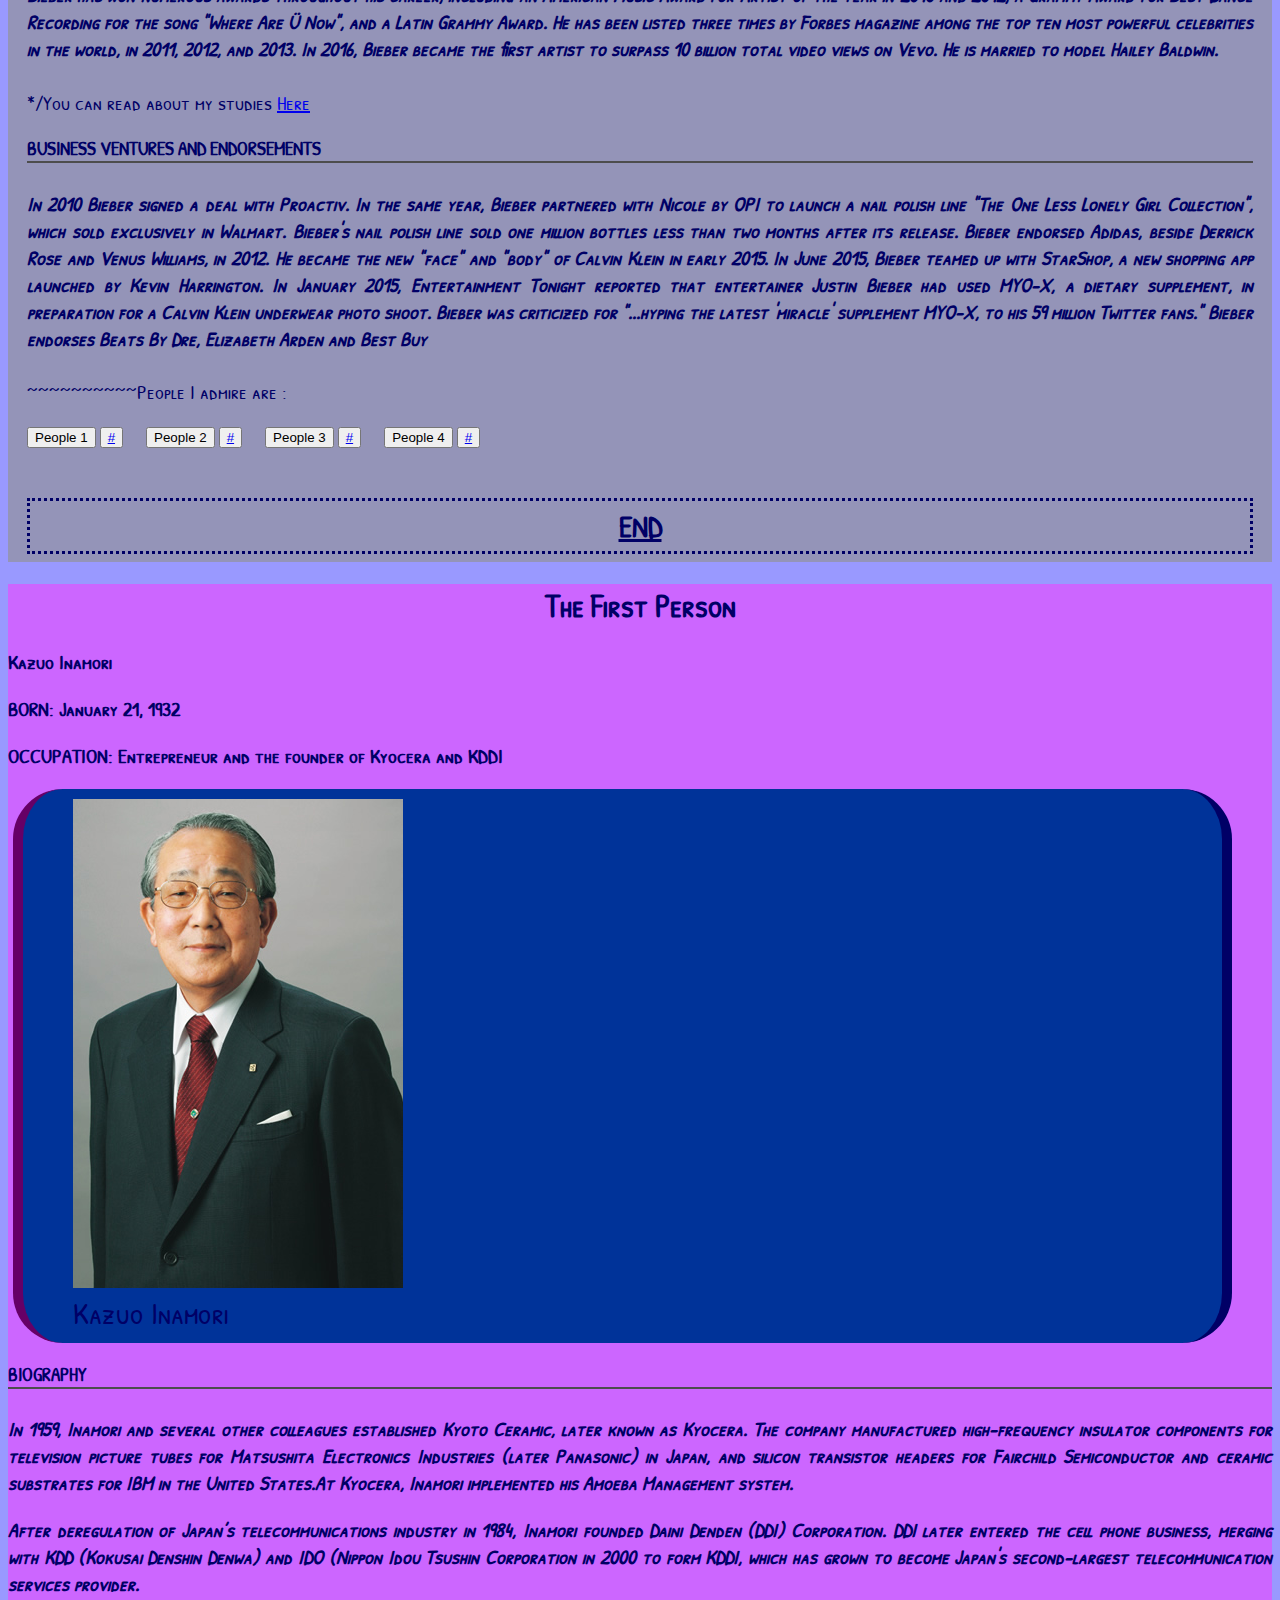
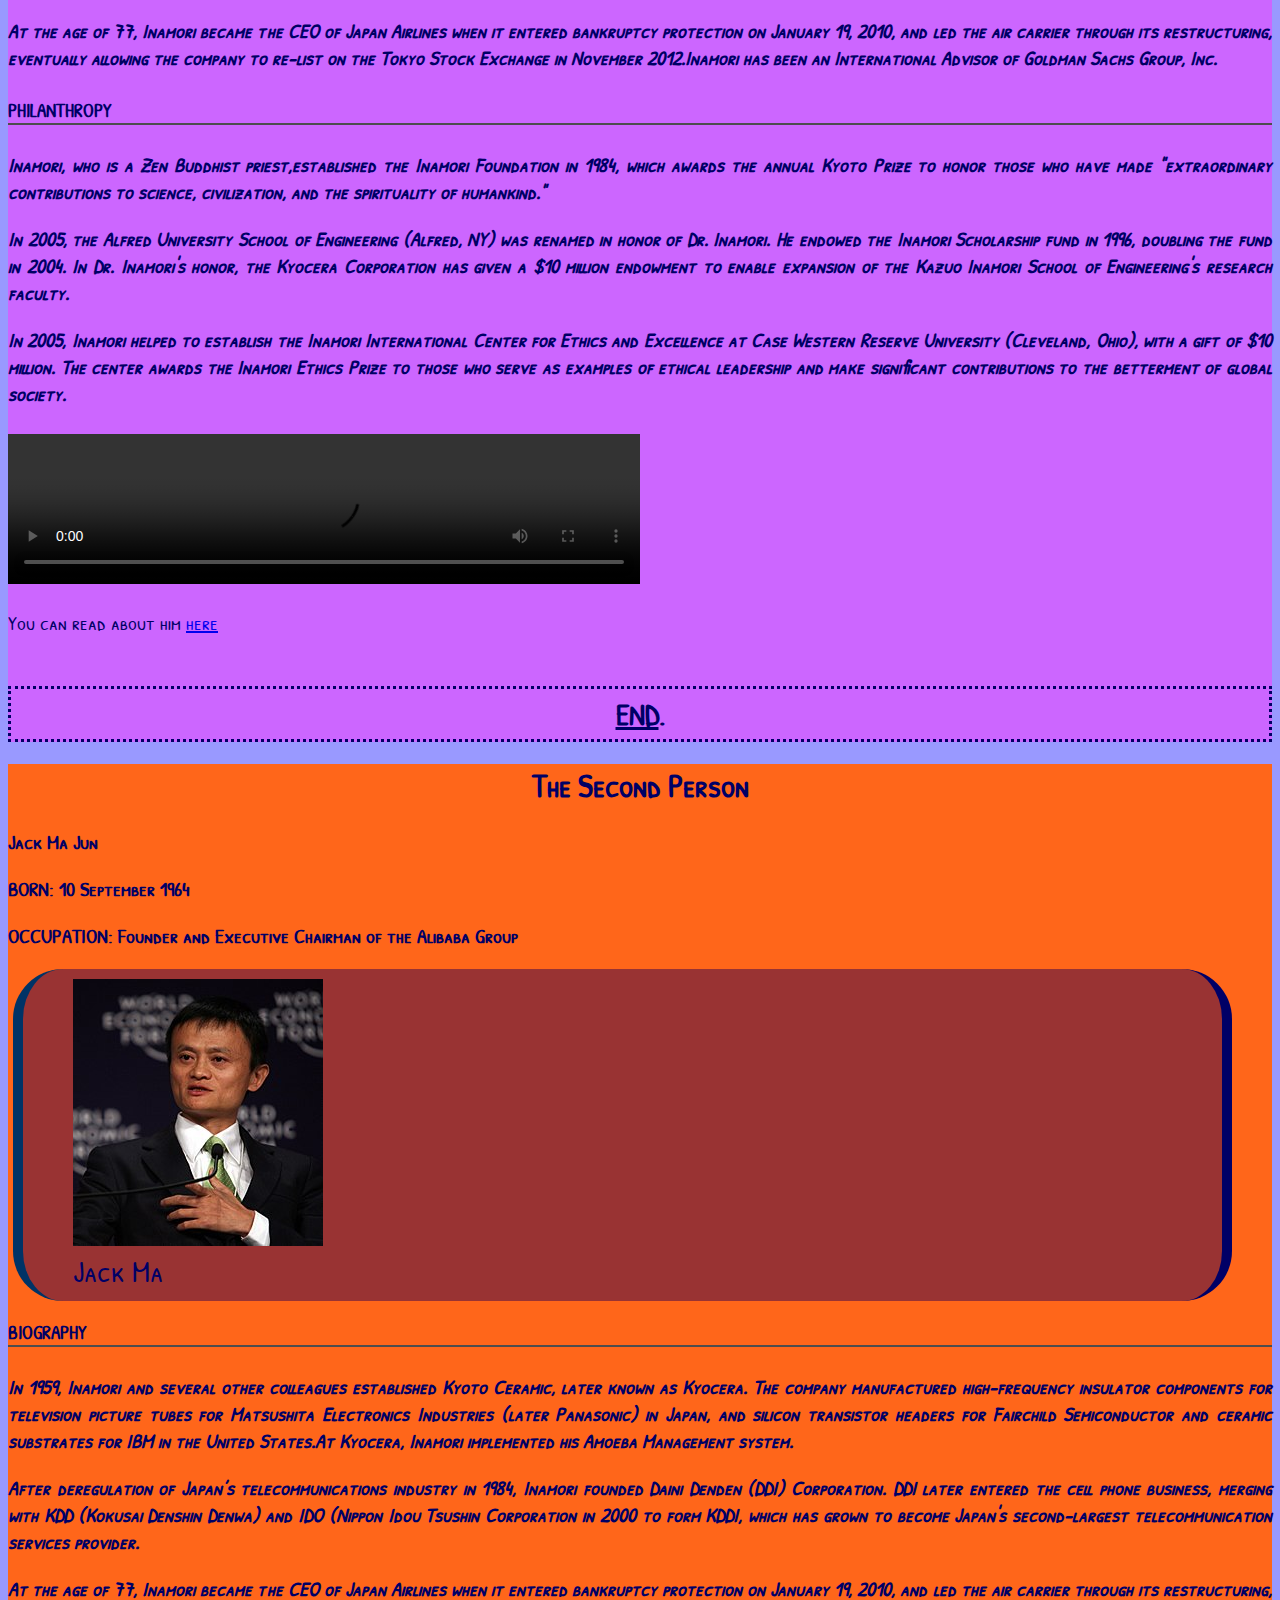
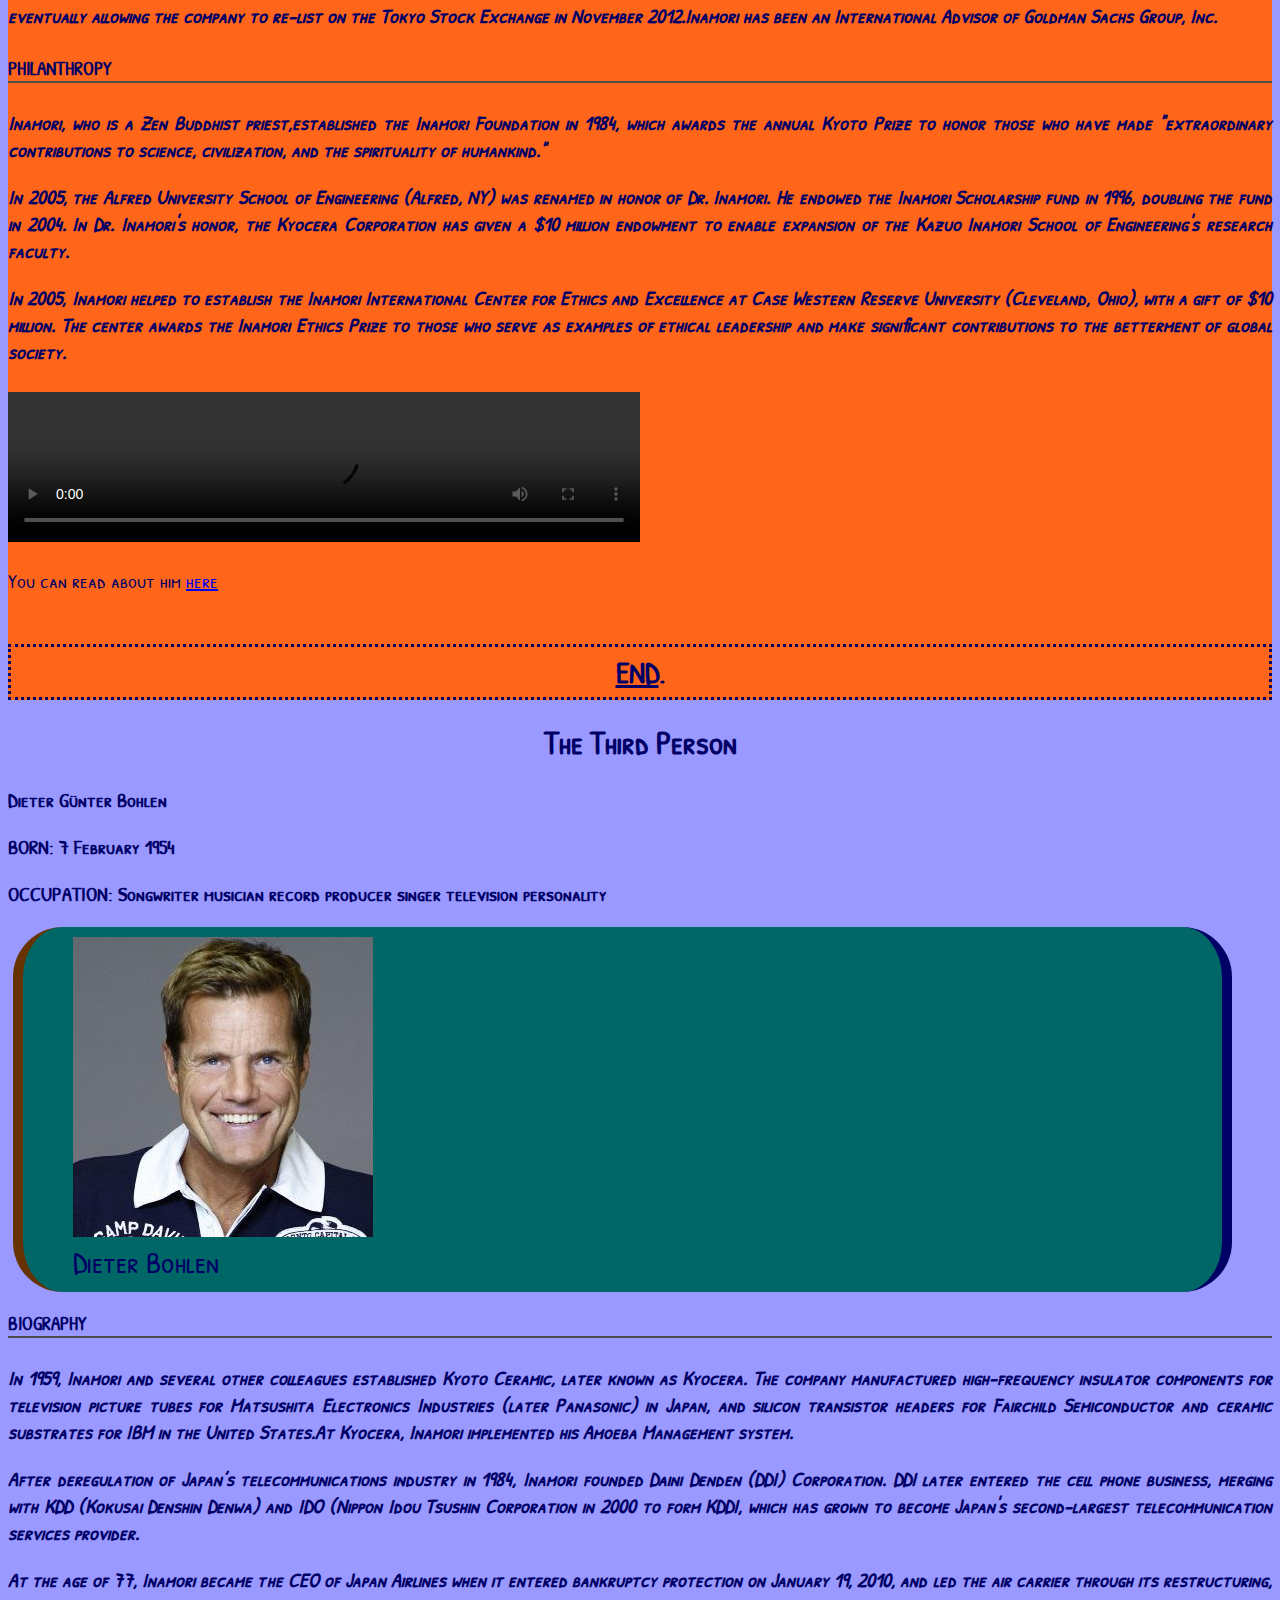
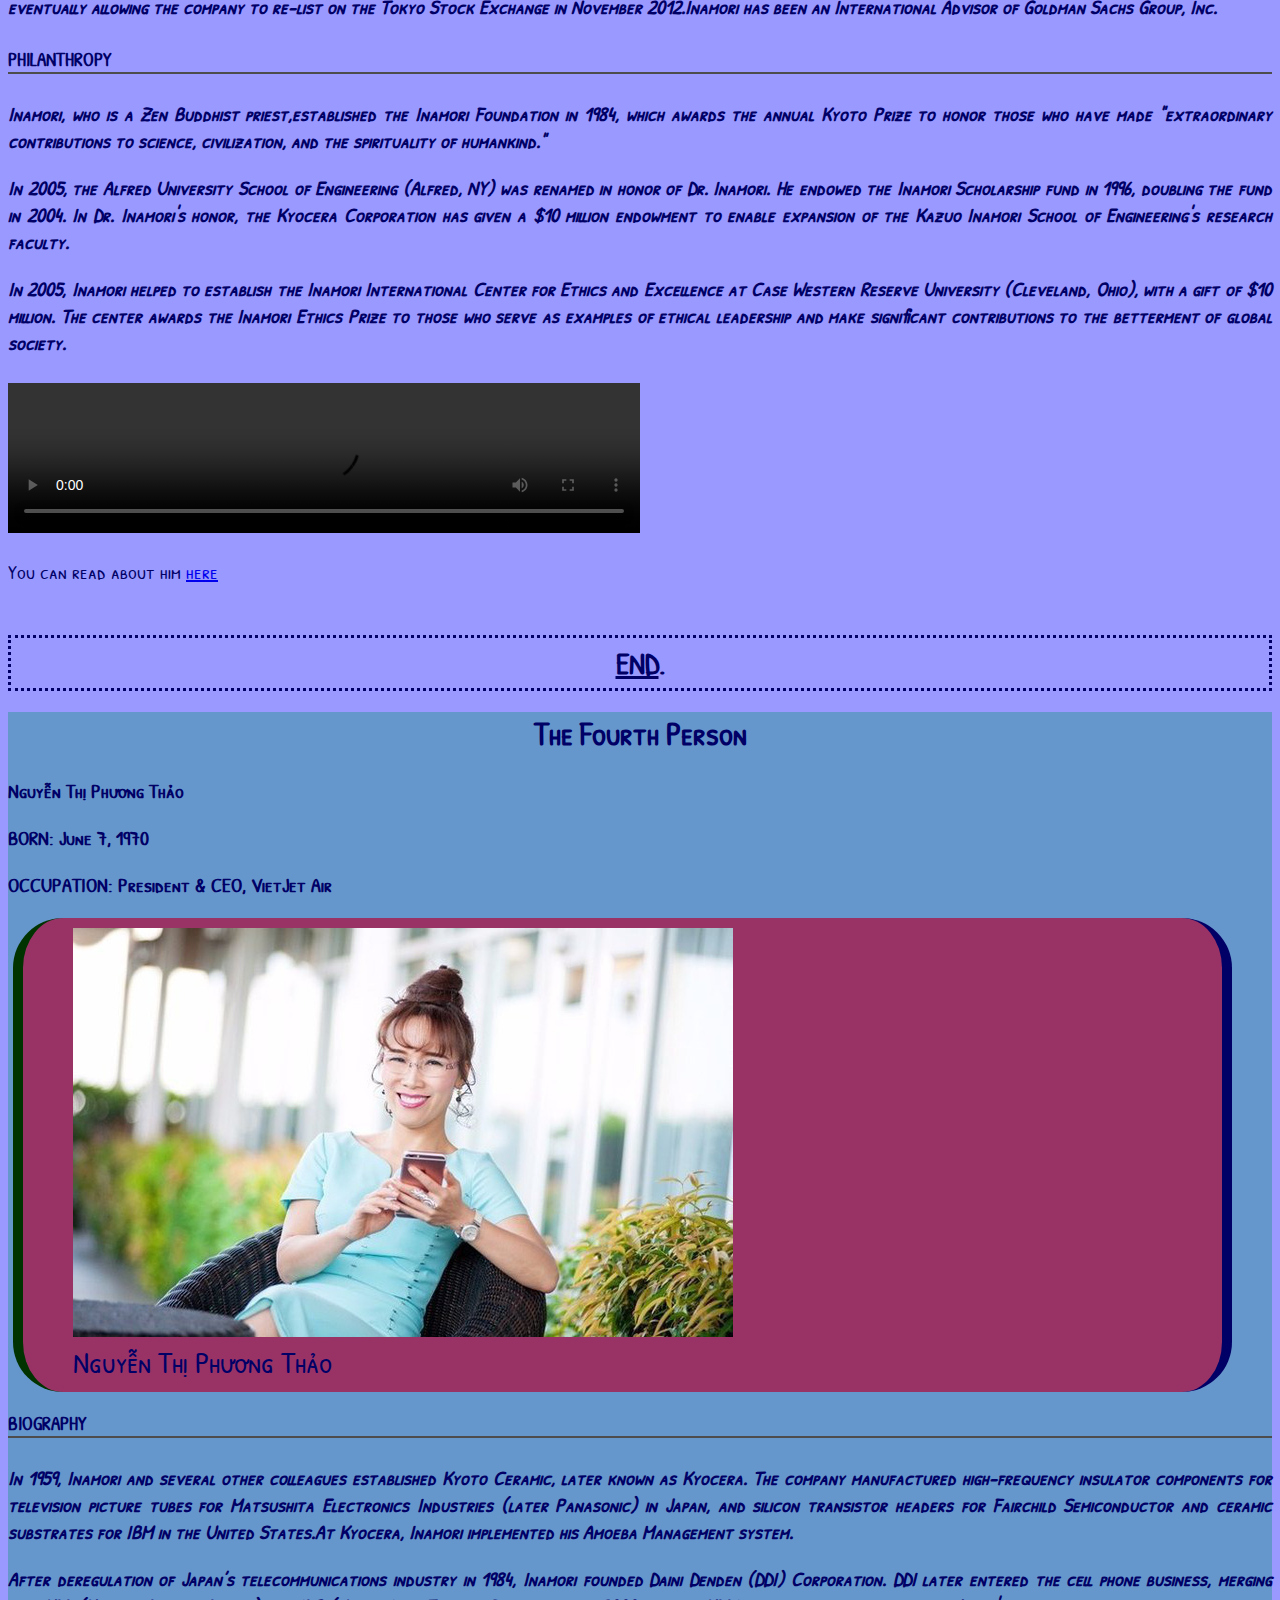
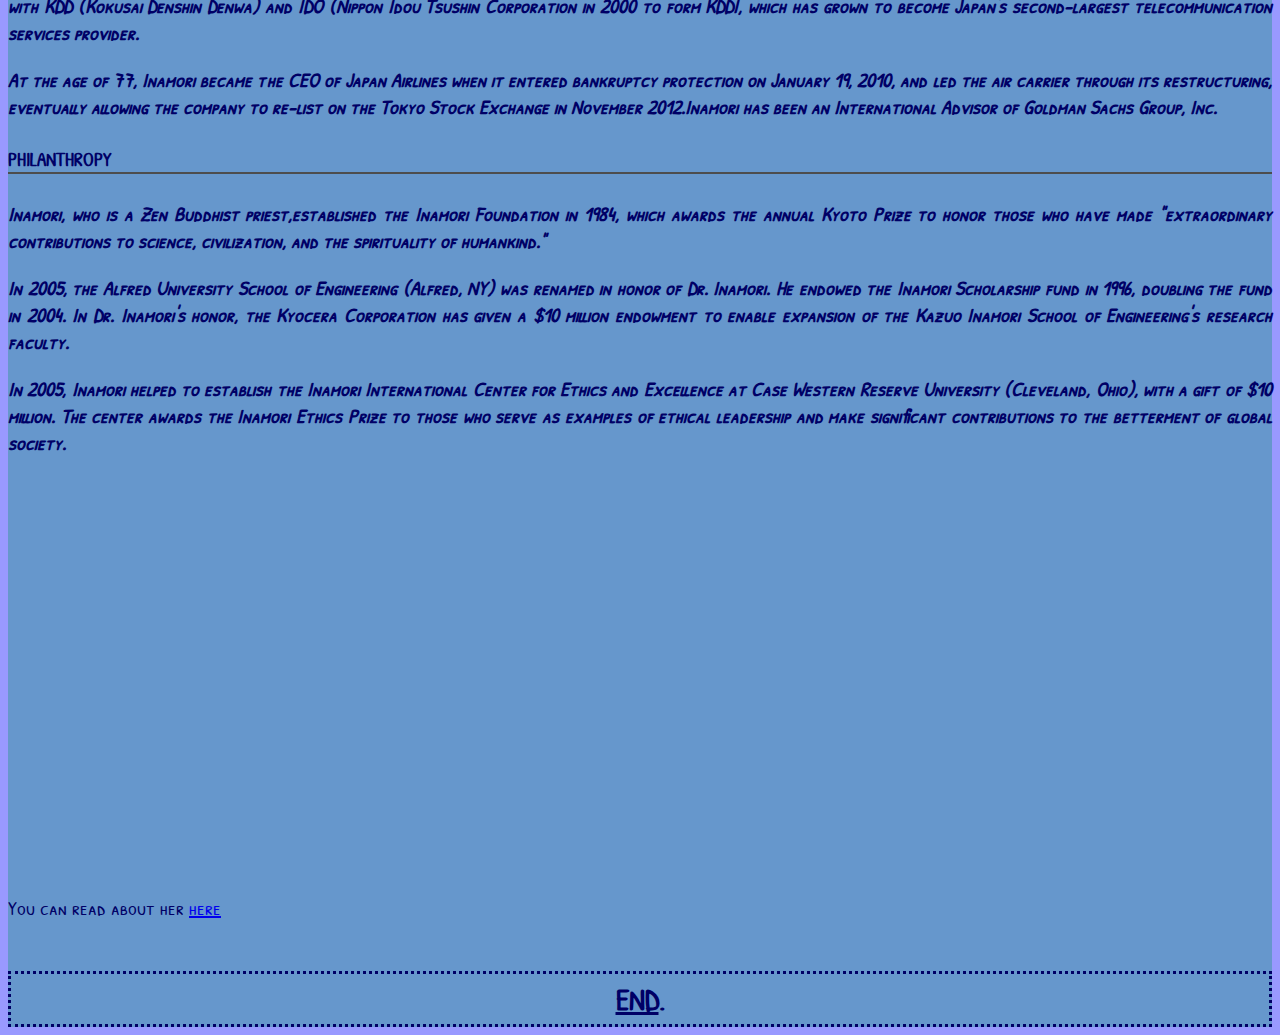
==== commit 5040b85f: "Fixing" ====
--- a/index.html
+++ b/index.html
@@ -1,8 +1,8 @@
 <!DOCTYPE html>
 <html>
   <head>
-    <link rel="stylesheet" type = "text/css" href="./css/app.css">
-    <link rel="stylesheet" type = "text/css" href="./css/index.css">
+    <link rel="stylesheet" type="text/css" href="./css/app.css">
+    <link rel="stylesheet" type="text/css" href="./css/index.css">
     <meta charset="utf-8">
     <title>
       ME
@@ -78,32 +78,62 @@
       </p>
     </h4>
 
-    <p>
+    <p id="top">
       ~~~~~~~~~~People I admire are :
-    <a href="#top1">
-      People 1
-    </a>
-    ,
-    <a href="#top2">
-      People 2
-    </a>
-    ,
-    <a href="#top3">
-      People 3
-    </a>
-    ,
-    <a href="#top4">
-      People 4
-    </a>.
     </p>
+
+
+    <!-- People I admire -->
+
+    <div>
+      <span class="my-padding-right-19">
+        <button type="button" class="my-button-people-name">
+          People 1
+        </button>
+
+        <button type="button" class="my-button-jump-to-people">
+          <a href="#top1">#</a>
+        </button>
+      </span>
+      
+      <span class="my-padding-right-19">
+        <button type="button" class="my-button-people-name">
+          People 2
+        </button>
+
+        <button type="button" class="my-button-jump-to-people">
+          <a href="#top2">#</a>
+        </button>
+      </span>
+
+      <span class="my-padding-right-19">
+        <button type="button" class="my-button-people-name">
+          People 3
+        </button>
+
+        <button type="button" class="my-button-jump-to-people">
+          <a href="#top3">#</a>
+        </button>
+      </span>
+
+      <span class="my-padding-right-19">
+        <button type="button" class="my-button-people-name">
+          People 4
+        </button>
+
+        <button type="button" class="my-button-jump-to-people">
+          <a href="#top4">#</a>
+        </button>
+      </span>
+    </div>
 
     <h5>
       <u>END</u>
     </h5>
     </div>
 
-    <div class="People" id="Kazuo">
-    <h1 id = "top1">
+    <div class="people" id="Kazuo">
+    <h1 id="top1">
       The First Person
     </h1>
 
@@ -189,8 +219,8 @@
     </h5>
     </div>
 
-    <div class="People" id="JackMa">
-    <h1 id = "top2">
+    <div class="people" id="JackMa">
+    <h1 id="top2">
       The Second Person
     </h1>
 
@@ -277,8 +307,8 @@
 
     </div>
 
-    <div class="People" id="Dieter">
-    <h1 id = "top3">
+    <div class="people" id="Dieter">
+    <h1 id="top3">
       The Third Person
     </h1>
 
@@ -364,8 +394,8 @@
     </h5>
     </div>
 
-    <div class="People" id="Thao">
-    <h1 id = "top4">
+    <div class="people" id="Thao">
+    <h1 id="top4">
       The Fourth Person
     </h1>
 
--- a/css/app.css
+++ b/css/app.css
@@ -0,0 +1,59 @@
+@font-face {
+  font-family: "my-font";
+  src: url("../fonts/PatrickHandSC-Regular.ttf");
+}
+
+p{
+  text-align: justify;
+  font-size: 20px;
+}
+
+h3{
+  text-align: left;
+  border-bottom: 2px solid #4d4d4d;
+}
+
+body{
+  font-family: "my-font";
+  color:#000066;
+  background-color:#9999ff;
+  max-width: 100%;
+}
+
+figcaption{
+  font-size: 30px;
+  /* font-family:"Times New Roman"; */
+}
+
+figure{
+  border-left: 10px solid #660066;
+
+  border-radius: 50px;
+  padding-left: 50px;
+  padding-right: 50px;
+  padding-top: 10px;
+  padding-bottom: 10px;
+  margin-left: 5px;
+  /*width: 100%;*/
+}
+
+h4{
+  font-size: 20px;
+}
+h5{
+  text-align: center;
+  font-size: 30px;
+  border-style: dotted;
+  margin-top: 50px;
+  margin-bottom: 5px;
+  padding-top: 5px;
+  padding-bottom: 5px;
+}
+
+h1{
+  text-align:center;
+}
+
+.my-padding-right-19 {
+  padding-right: 19px;
+}
--- a/css/index.css
+++ b/css/index.css
@@ -0,0 +1,56 @@
+.People{
+  margin: 10px 0 19px 0;
+  padding: 3px 19px 3px 19px;
+}
+
+#Kazuo{
+  background-color: #cc66ff;
+}
+
+#JackMa{
+  background-color: #ff661a;
+}
+
+#Dieter{
+  background-color: #9999ff;
+}
+
+#Thao{
+  background-color: #6697cc;
+}
+
+video{
+  width: 50%;
+  height: 40%;
+}
+
+.me{
+  background: #9494b8;
+  color: #000066;
+  margin: 20px 0 19px 0;
+  padding: 20px 19px 3px 19px;
+}
+#Kazuo figure{
+  border-color: #660066;
+  border-right: 10px solid;
+  border-radius: 50px;
+  background-color: #003399;
+}
+#JackMa figure{
+  border-color: #003366;
+  background-color: #993333;
+  border-right: 10px solid;
+  border-radius: 50px;
+}
+#Dieter figure{
+  border-color: #663300;
+  background-color: #006666;
+  border-right: 10px solid;
+  border-radius: 50px;
+}
+#Thao figure{
+  border-color: #003300;
+  background-color: #993366;
+  border-right: 10px solid;
+  border-radius: 50px;
+}
